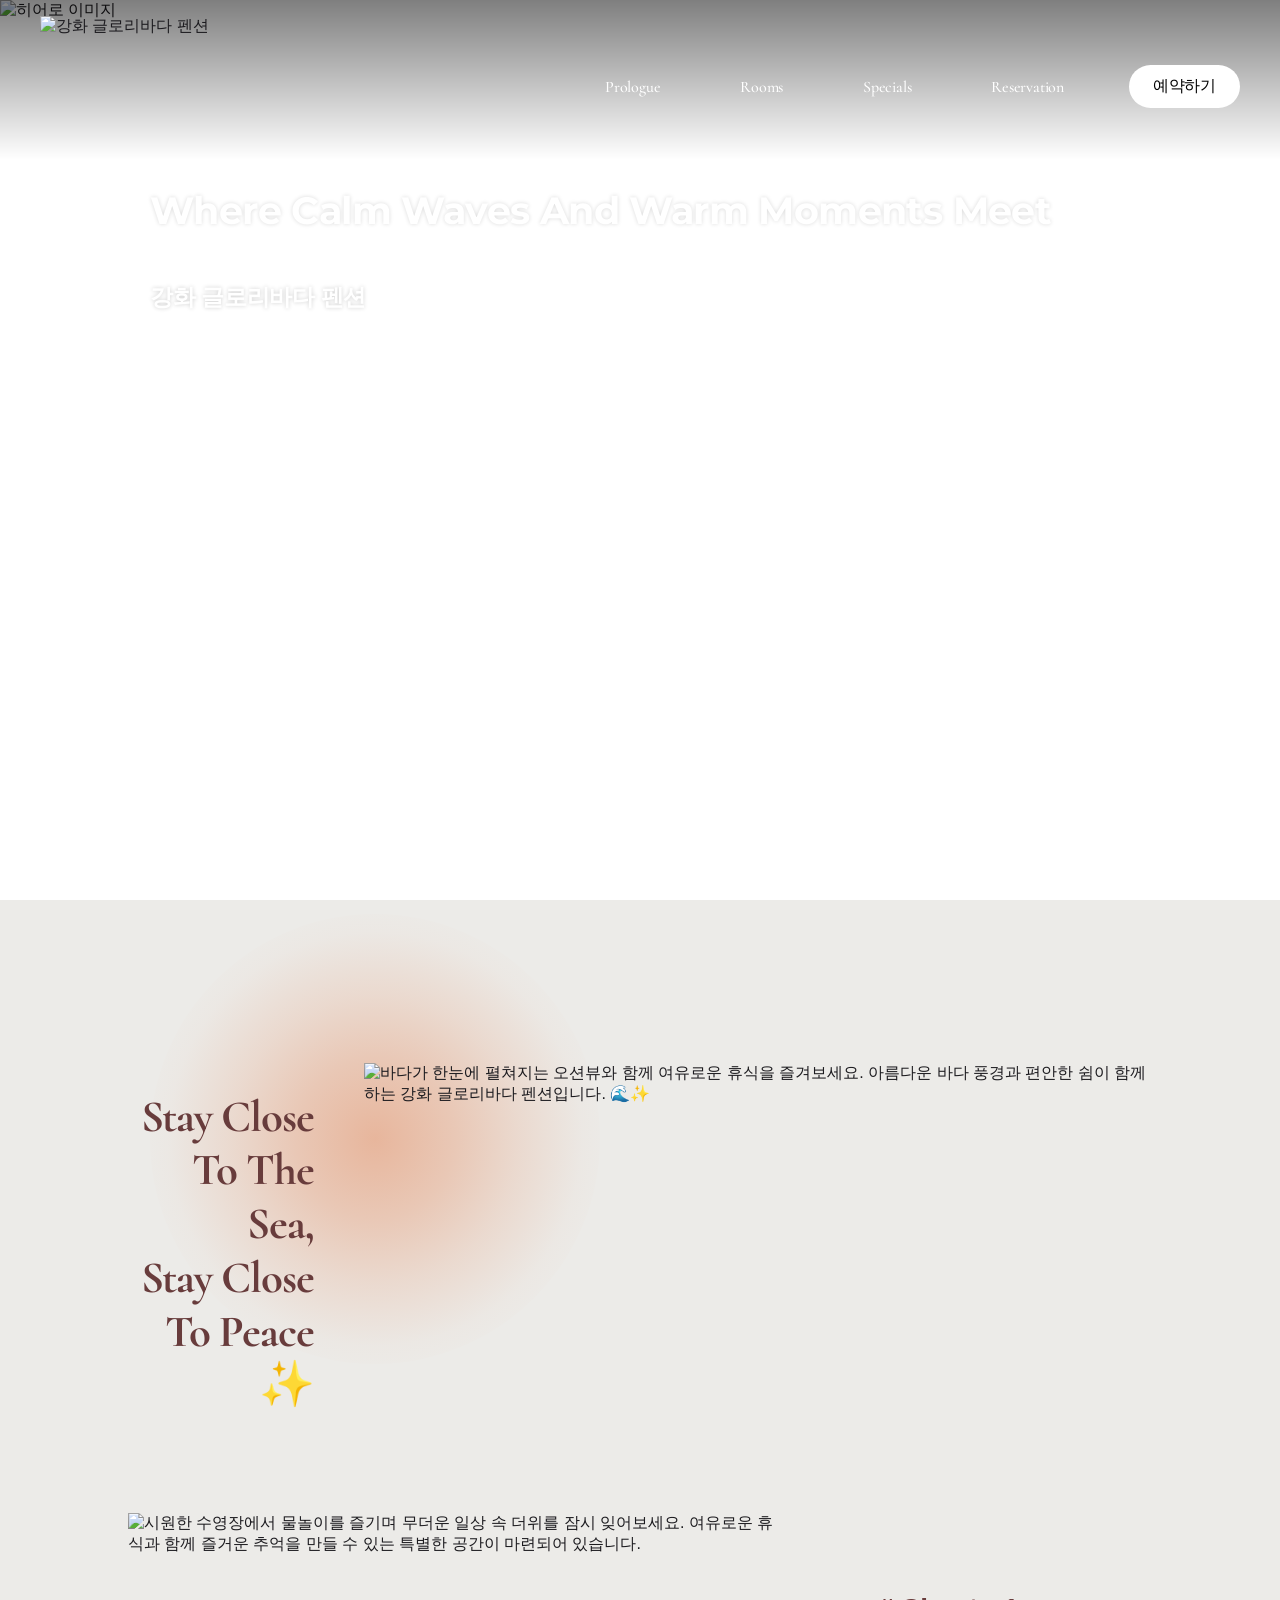
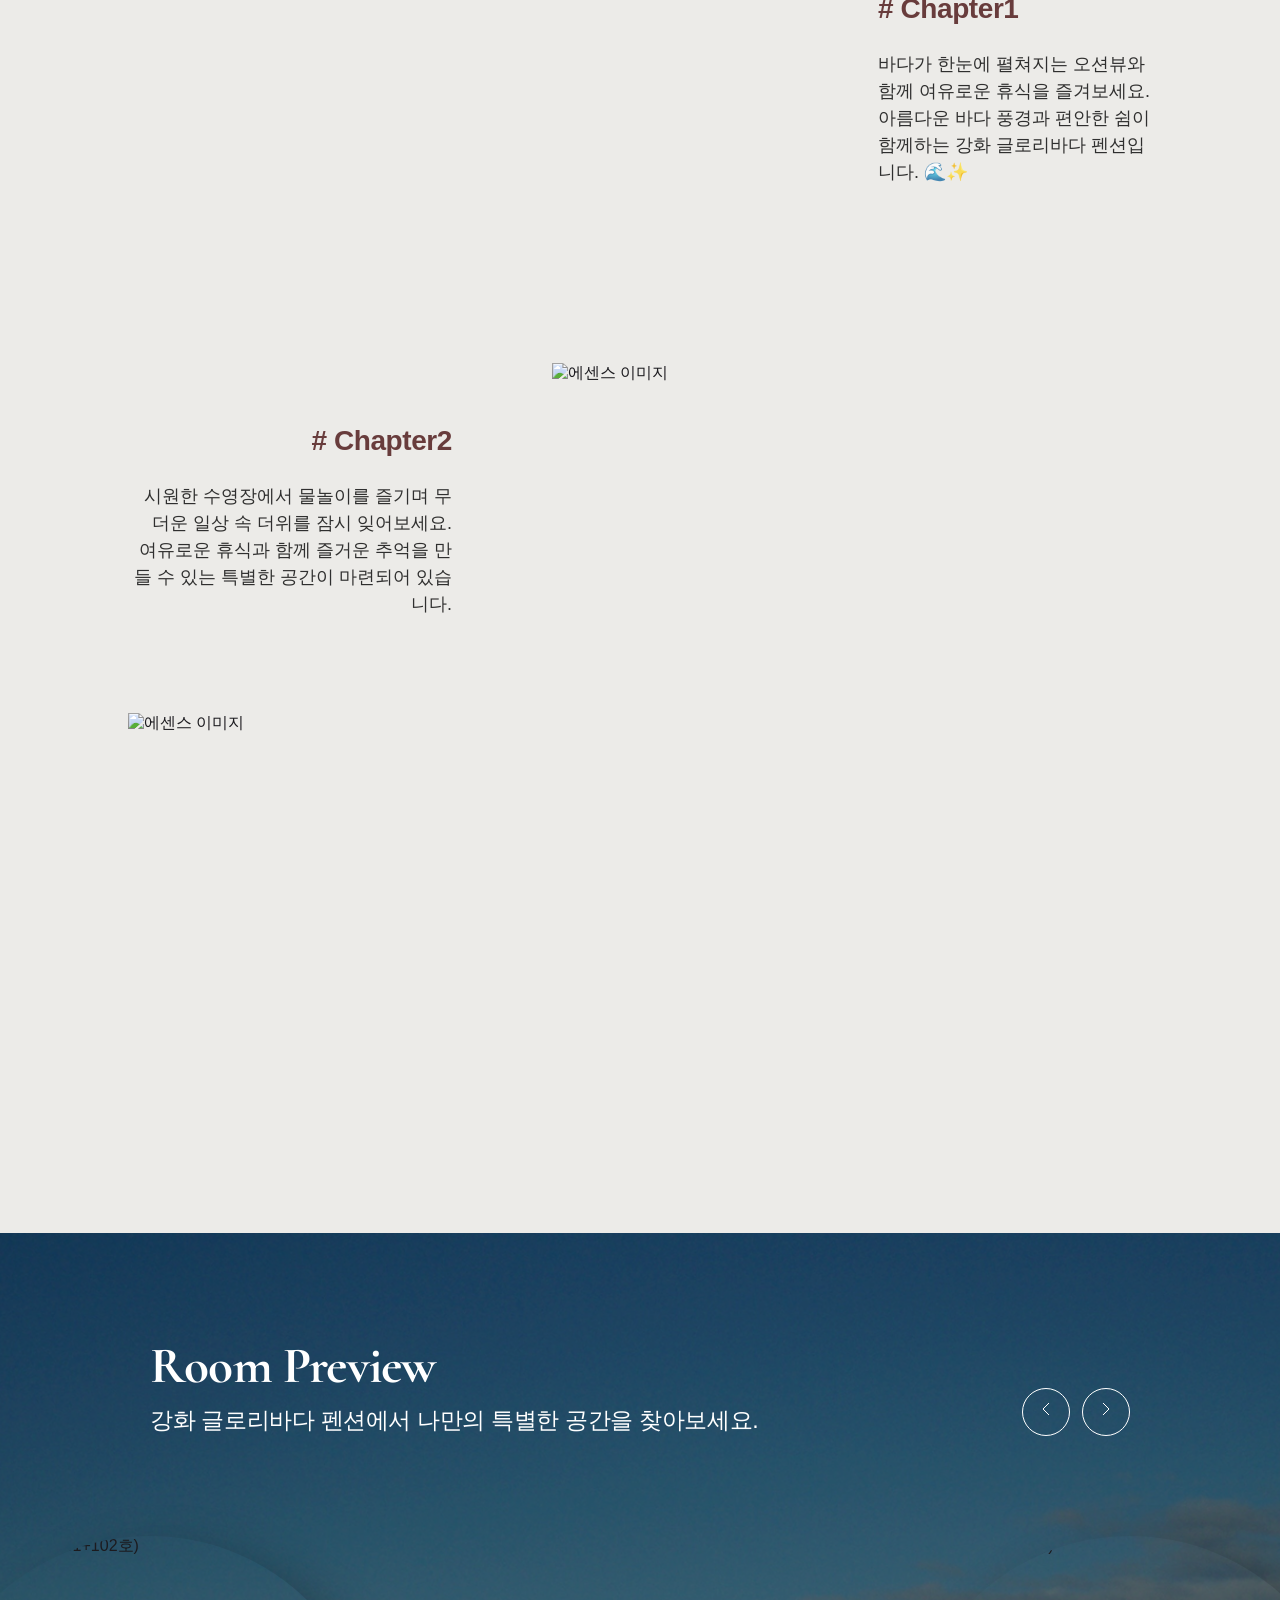
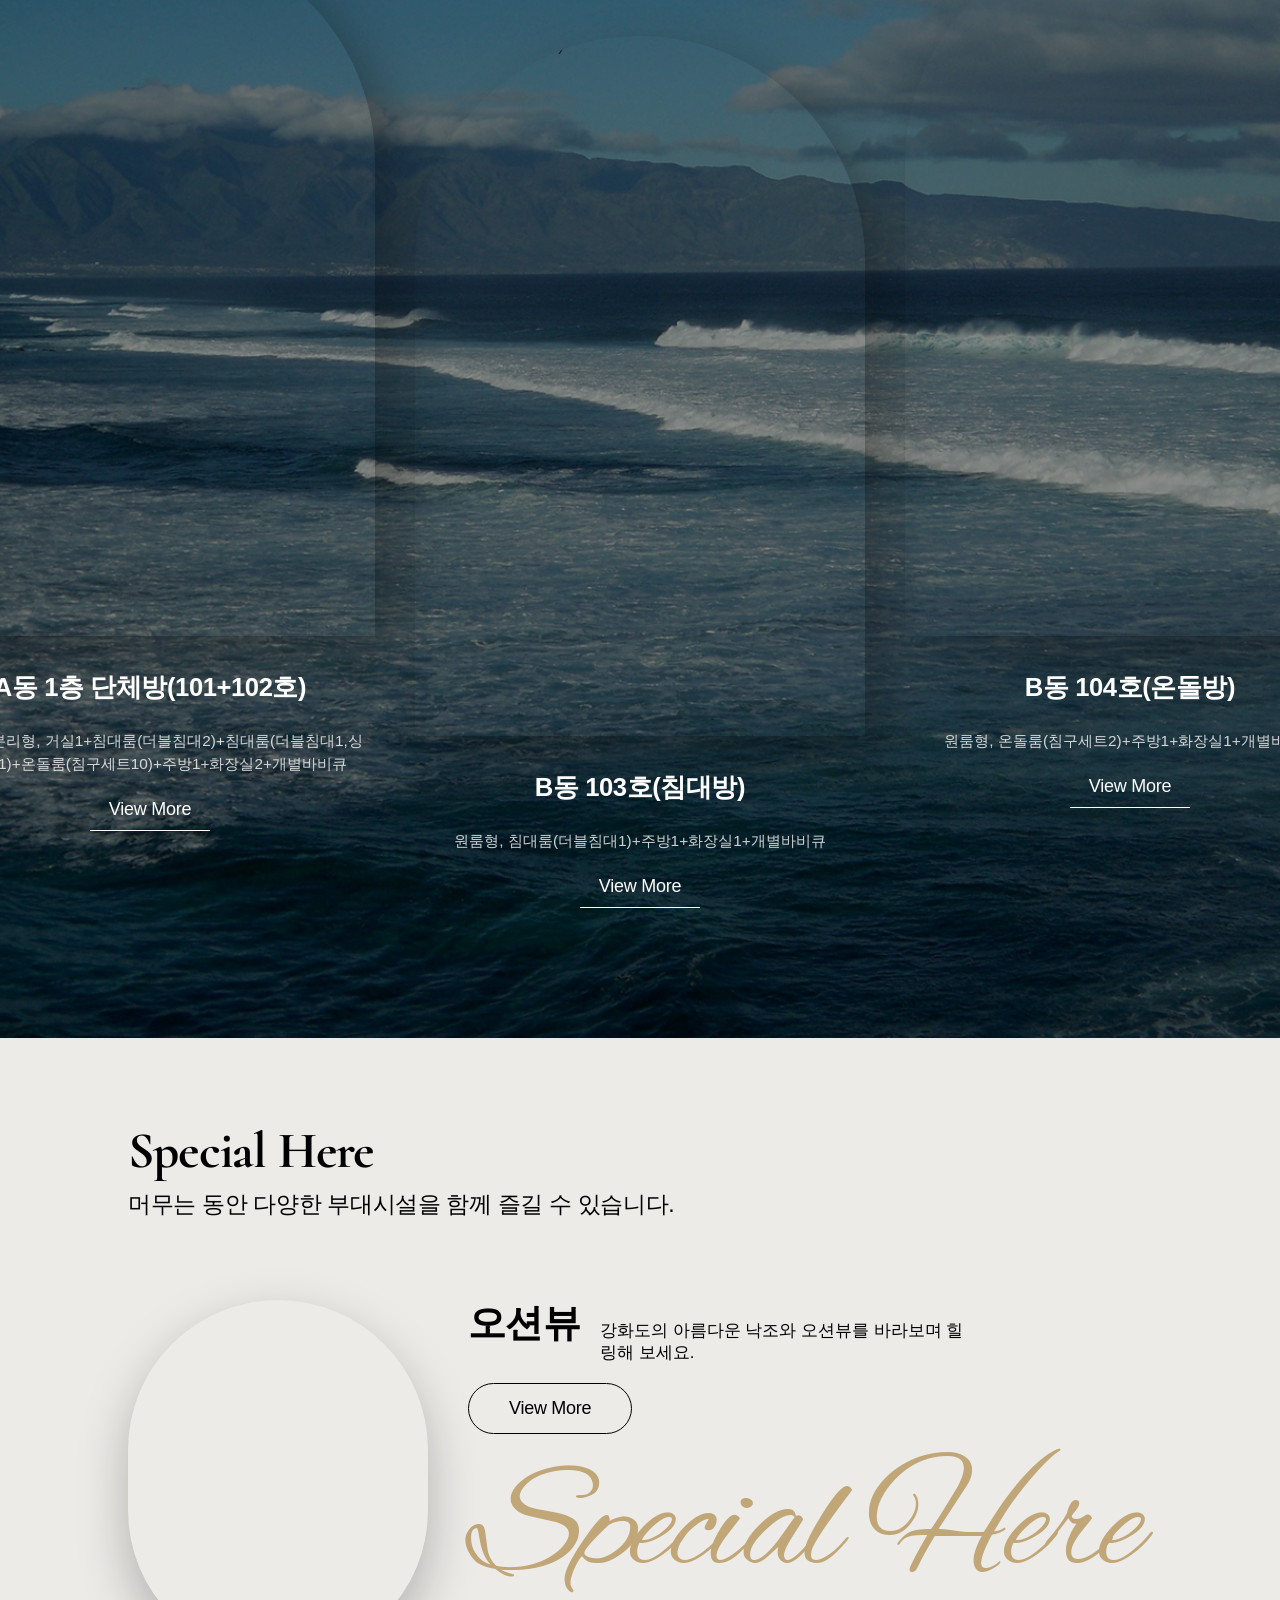
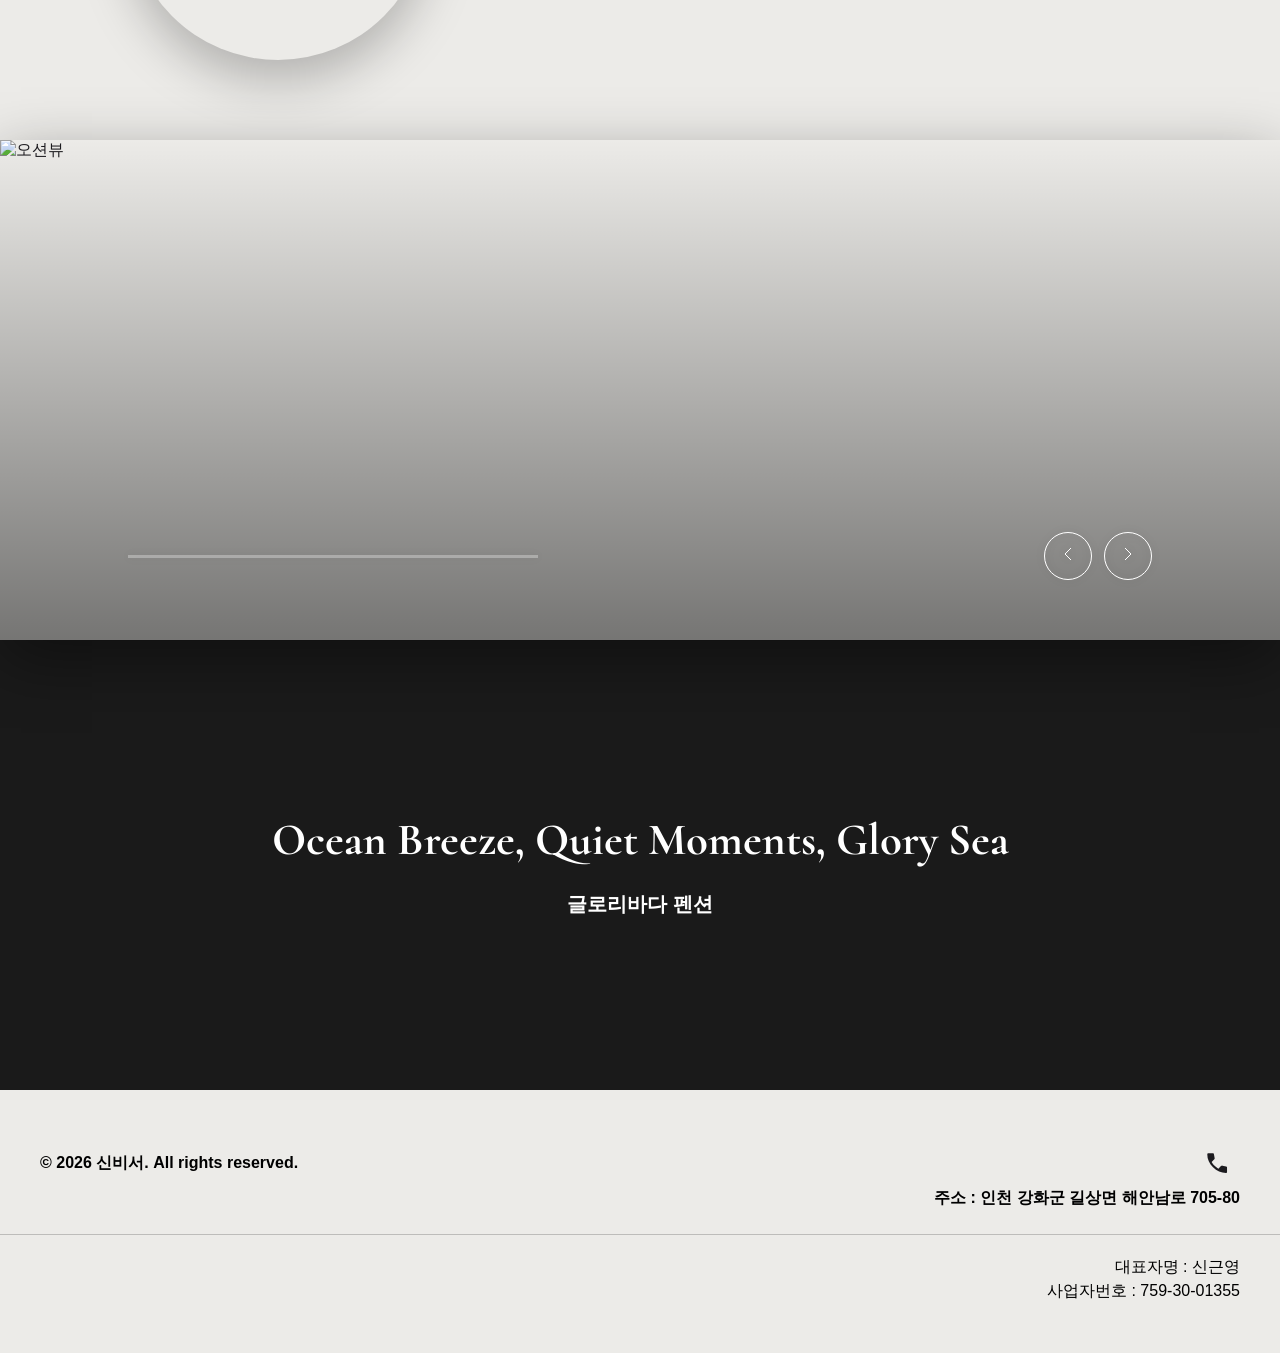
==== index.html @ 5776cb1d "Deploy site files" ====
<!DOCTYPE html>
<html lang="ko">
<head>
    <meta charset="UTF-8">
    <meta name="viewport" content="width=device-width, initial-scale=1.0">
    <title></title>

    <!-- Stylesheets -->
    <link rel="stylesheet" href="styles/theme.css">
    <link rel="stylesheet" href="styles/common.css">
    <link rel="stylesheet" href="styles/index.css">
    <link rel="stylesheet" href="styles/popup.css">
  <!-- Open Graph Meta Tags for Social Media -->
  <meta property="og:type" content="website" />
  <meta property="og:title" content="강화 글로리바다 펜션 - 홈" />
  
  <meta property="og:image" content="https://jlnjajtcnyqupfaqjerz.supabase.co/storage/v1/object/public/app-images/property/3c1449b3-928f-47f1-ad1d-892ec040c48b/thumbnail/1780039776688-28pondf90g.jpg" />
  <meta property="og:url" content="https://glorysea.kr" />

  <!-- Twitter Card Meta Tags -->
  <meta name="twitter:card" content="summary_large_image" />
  <meta name="twitter:title" content="강화 글로리바다 펜션 - 홈" />
  
  <meta name="twitter:image" content="https://jlnjajtcnyqupfaqjerz.supabase.co/storage/v1/object/public/app-images/property/3c1449b3-928f-47f1-ad1d-892ec040c48b/thumbnail/1780039776688-28pondf90g.jpg" />
</head>
<body>
    <!-- Navigation (Header) - page-wrapper 밖으로 분리 -->
    <div class="navigation-off">
        <div id="header-container"></div>
    </div>

    <div class="page-wrapper">
        <!-- CUSTOM FIELD : 메인 소개 섹션 이미지 매핑 -->
        <div class="main-section">
            <div class="main-bg" data-hero-slider></div>
            <div class="main-content">
                <!-- custom field : 메인 소개 섹션 타이틀 매핑 -->
                <h1 class="main-title" data-hero-title></h1>
                <div class="title-divider"><div class="bar-progress"></div></div>
                <!-- custom field : 메인 소개 섹션 설명 매핑 -->
                <p class="main-subtitle" data-hero-description></p>
            </div>
            <div class="main-arrow">
                <div class="arrow-left"></div>
                <p class="arrow-number">01</p>
                <div class="arrow-divider"></div>
                <p class="arrow-number">10</p>
                <div class="arrow-right"></div>
            </div>
        </div>

        <!-- custom field : 핵심 메시지 섹션 -->
        <div class="content-1 essence-section">
            <div class="gradient-circle anim-scale-in"></div>

            <div class="content-1-inner">
                <div class="content-group">
                    <div class="title-text" data-essence-description></div>
                    <!-- custom field : 핵심 메시지 섹션 이미지 1 매핑 , 이미지는 총 4개까지만-->
                    <div class="content-image large anim-fade-right">
                        <img data-essence-image-1 src="" alt="">
                    </div>
                </div>

                <div class="con1-item con1-1">
                    <!-- custom field : 핵심 메시지 섹션 이미지 2 매핑 -->
                    <div class="content-image anim-fade-left">
                        <img data-essence-image-2 src="" alt="">
                    </div>
                    <div class="content-text anim-fade-right">
                        <h3 class="chapter-tag"># Chapter1</h3>
                        <!-- custom field : 핵심 메시지 섹션 이미지 1 설명 매핑 -->
                        <p class="chapter-content" data-essence-image-description-1></p>
                    </div>
                </div>

                <div class="con1-34">
                    <div class="con1-item con1-3">
                        <div class="content-text right anim-fade-left">
                            <h3 class="chapter-tag"># Chapter2</h3>
                            <!-- custom field : 핵심 메시지 섹션 이미지 2 설명 매핑 -->
                            <p class="chapter-content" data-essence-image-description-2></p>
                        </div>
                        <!-- custom field : 핵심 메시지 섹션 이미지 3 매핑 -->
                        <div class="content-image tall anim-fade-right">
                            <img data-essence-image-3 src="" alt="">
                        </div>
                    </div>

                    <div class="con1-item con1-4">
                        <!-- custom field : 핵심 메시지 섹션 이미지 4 매핑 -->
                        <div class="content-image wide anim-fade-up">
                            <img data-essence-image-4 src="" alt="">
                        </div>
                    </div>
                </div>
            </div>
        </div>

        <!-- room preview section : 커스텀 영역 x / 룸 정보 매핑 -->
        <div class="content-2 room-preview-section" >
            <div class="content-2-bg"></div>
            <div class="section-header">
                <div class="section-header-outer">
                    <div class="section-header-inner">
                        <div class="text-block">
                            <h2 class="section-title">Room Preview</h2>
                            <!-- 문구 변경되어야 함 (숙소명 + 하드코딩 문구 )-->
                            <p class="section-subtitle" data-rooms-subtitle></p>
                        </div>
                        <div class="arrow-block">
                            <button class="nav-btn prev"><svg width="24" height="24" viewBox="0 0 24 24" fill="none"><path d="M15 6L9 12L15 18" stroke="currentColor" stroke-width="1"/></svg></button>
                            <button class="nav-btn next"><svg width="24" height="24" viewBox="0 0 24 24" fill="none"><path d="M9 6L15 12L9 18" stroke="currentColor" stroke-width="1"/></svg></button>
                        </div>
                    </div>
                </div>
            </div>

            <div class="room-grid">
                <div class="room-scroll-track" data-rooms-container>
                    <!-- 숙소관리 객실 타입 개수에 따라 동적 생성 -->
                </div>
            </div>
        </div>

        <!-- facility section : 커스텀 영역 x / 부대시설 정보 매핑 -->
        <div class="content-3 facility-section">
            <div class="special-left">
                <div class="special-header anim-fade-up">
                    <!-- 하드코딩, 매핑 x -->
                    <h2>Special Here</h2>
                    <p>머무는 동안 다양한 부대시설을 함께 즐길 수 있습니다.</p>
                </div>

                <div class="meditation-image anim-scale-in">
                    <!-- 부대시설 이미지 동적 생성 (mapper) -->
                </div>

                <div class="meditation-info anim-fade-right">
                    <!-- 부대시설 정보 동적 생성 (mapper) -->
                </div>
                <!-- 하드코딩, 매핑 x -->
                <p class="special-script">Special Here</p>

                <div class="arrow-decoration">
                    <svg width="856" height="250" viewBox="0 0 856 250" fill="none" style="overflow:visible">
                        <circle cx="731" cy="125" r="125" fill="white" fill-opacity="0.4"/>
                        <path d="M0 146.5C0 146.5 448.741 146.5 776 146.5L700 89.9999" stroke="black"/>
                    </svg>
                </div>
            </div>

            <div class="special-right anim-fade-right">
                <div class="special-right-image">
                    <!-- 부대시설 오른쪽 이미지 동적 생성 (mapper) -->
                    <div class="image-overlay"></div>
                </div>
                <div class="special-bar">
                    <div class="bar-line"><div class="bar-progress"></div></div>
                    <div class="bar-controls">
                        <button><svg width="24" height="24" viewBox="0 0 24 24" fill="none"><path d="M15 6L9 12L15 18" stroke="currentColor" stroke-width="1"/></svg></button>
                        <button><svg width="24" height="24" viewBox="0 0 24 24" fill="none"><path d="M9 6L15 12L9 18" stroke="currentColor" stroke-width="1"/></svg></button>
                    </div>
                </div>
            </div>
        </div>

        <!-- custom field : 마무리 섹션 -->
        <div class="content-4 closing-section">
            <!-- custom field : 마무리 섹션 이미지 한장 매핑 -->
            <div class="content-4-bg" data-closing-image></div>
            <div class="content-4-text">
                <!-- custom field : 마무리 섹션 제목 매핑 -->
                <h2 data-closing-title></h2>
                <!-- custom field : 마무리 섹션 내용 매핑 -->
                <p data-closing-description></p>
            </div>
        </div>

        <!-- Footer -->
        <div id="footer-container"></div>
    </div>

    <!-- Popup -->
    <div id="popup-container"></div>

    <!-- Scripts -->
    <script src="js/common.js"></script>
    <script src="js/pages/index.js"></script>

    <!-- Data Mapper -->
    <script src="js/image-helpers.js"></script>
    <script src="js/data-mapper/core/base-mapper.js"></script>
    <script src="js/data-mapper/pages/index-mapper.js"></script>
    <script src="js/preview-handler.js"></script>

    <!-- Header / Footer Loader (header.html 로드 → 내부 스크립트 추출 실행 → HeaderFooterMapper 초기화) -->
    <script src="js/header-footer-loader.js"></script>

    <!-- Popup -->
    <script src="js/popup.js"></script>
</body>
</html>
---- styles/theme.css ----
/* CDN Fonts */
@import url('https://hangeul.pstatic.net/hangeul_static/css/maru-buri.css');
@import url('https://cdn.jsdelivr.net/gh/orioncactus/pretendard/dist/web/static/pretendard.min.css');
@import url('https://fonts.googleapis.com/css2?family=Cormorant:ital,wght@0,300..700;1,300..700&display=swap');

/* Font Faces */
@font-face {
    font-family: 'Pretendard';
    src: url('https://cdn.jsdelivr.net/gh/projectnoonnu/pretendard@1.0/Pretendard-Regular.woff2') format('woff2');
    font-weight: 400;
    font-display: swap;
}

/* CSS Variables */
:root {
  --font-ko-main: 'MaruBuri', sans-serif;
  --font-ko-sub: 'Pretendard', sans-serif;
  --font-en-main: 'Cormorant', sans-serif;
  --color-primary: #ecebe8;
  --color-secondary: #683c3c;
}
---- styles/common.css ----
/* Alex Brush (하드코딩 전용) */
@import url('https://fonts.googleapis.com/css2?family=Alex+Brush&display=swap');
/* Montserrat (하드코딩 전용) */
@import url('https://fonts.googleapis.com/css2?family=Montserrat:wght@400;500;600;700&display=swap');

/* ==========================================
   COMMON STYLES - 피그마 디자인 기반
   ========================================== */

* {
    margin: 0;
    padding: 0;
    box-sizing: border-box;
}

ul, ol, li {
    list-style: none;
}

html {
    font-size: 16px;
}

body {
    font-family: var(--font-ko-sub);
    color: #1c1b1f;
    background: white;
    overflow-x: hidden;
}

img {
    width: 100%;
    height: 100%;
    display: block;
}

a {
    text-decoration: none;
    color: inherit;
}

button {
    border: none;
    background: none;
    cursor: pointer;
    font-family: inherit;
}

/* ==========================================
   HEADER (공통 헤더)
   ========================================== */

.site-header {
    position: fixed;
    left: 0;
    top: 0;
    width: 100%;
    height: 120px;
    z-index: 1001;
    display: flex;
    align-items: center;
    justify-content: center;
    overflow: visible;
    transition: background 0.3s ease;
}

.header-wrapper {
    width: 100%;
    max-width: 1600px;
    flex: 1 1 auto;
    height: 100%;
    position: relative;
    z-index: 1004;
}

.header-inner {
    position: relative;
    display: flex;
    justify-content: space-between;
    align-items: center;
    width: 100%;
    height: 100%;
    padding: 0 40px;
    box-sizing: border-box;
}

.header-logo {
    flex-shrink: 0;
    width: 210px;
    height: 88px;
}

.header-logo img {
    width: 100%;
    height: 100%;
    object-fit: cover;
}

.header-nav {
    display: flex;
    align-items: center;
    gap: 80px;
    align-self: flex-end;
    padding-bottom: 12px;
}

.nav-menu {
    list-style: none;
    display: flex;
    align-items: center;
    gap: 80px;
    margin: 0;
    padding: 0;
}

.nav-menu > li > a {
    font-family: var(--font-en-main);
    font-weight: 500;
    font-size: 20px;
    color: white;
    letter-spacing: -0.225px;
    padding: 0 15px;
}

.btn-book {
    background: white;
    color: black !important;
    padding: 11px 24px !important;
    border-radius: 50px;
    font-family: var(--font-en-main);
    font-weight: 500;
    font-size: 15px;
    letter-spacing: -0.225px;
    white-space: nowrap;
    flex-shrink: 0;
}

.btn-ybs {
    background: white;
    color: black !important;
    padding: 11px 24px !important;
    border-radius: 50px;
    font-family: var(--font-en-main);
    font-weight: 500;
    font-size: 15px;
    letter-spacing: -0.225px;
    white-space: nowrap;
    flex-shrink: 0;
}

.ybs-short {
    display: none;
}

/* 버튼 그룹 - BOOK과 YBS 버튼을 나란히 배치 */
.button-group {
    display: flex !important;
    align-items: center;
    gap: 20px !important;
}

/* 데스크톱: 모바일 전용 요소 숨김 */
.header-menu-btn {
    display: none;
}

.book-short {
    display: none;
}

/* ==========================================
   HEADER DROPDOWN
   ========================================== */

/* 헤더 hover/focus 시 배경 전환 */
.site-header:hover,
.site-header:focus-within {
    background: rgba(40, 40, 40, 0.85);
}

/* 드롭다운 배경 패널 — 데스크톱: 배경만 표시, 콘텐츠 숨김 */
.header-dropdown {
    position: absolute;
    left: 0;
    top: 100%;
    width: 100%;
    height: auto;
    min-height: 350px;
    max-height: calc(100vh - 100px);
    overflow-y: auto;
    -webkit-overflow-scrolling: touch;
    background: rgba(40, 40, 40, 0.85);
    border-top: 1px solid rgba(255, 255, 255, 0.15);
    opacity: 0;
    visibility: hidden;
    pointer-events: none;
    transition: opacity 0.15s ease, visibility 0s linear 0.15s;
    z-index: 1002;
}

.site-header:hover .header-dropdown,
.site-header:focus-within .header-dropdown {
    opacity: 1;
    visibility: visible;
    pointer-events: auto;
    transition: opacity 0.15s ease, visibility 0s linear 0s;
}

/* 데스크톱: 모바일 아코디언 콘텐츠 숨김 */
.header-dropdown-inner {
    display: none;
}

/* 데스크톱: 각 대메뉴 아래 서브메뉴 */
.has-dropdown {
    position: relative;
}

/* hover 브릿지: 메뉴와 서브메뉴 사이 빈 공간을 채워 hover 유지 */
.has-dropdown::after {
    content: '';
    position: absolute;
    top: 100%;
    left: -20px;
    right: -20px;
    height: 50px;
    background: transparent;
}

.dropdown-sub {
    position: absolute;
    top: calc(100% + 40px);
    left: 50%;
    transform: translateX(-50%);
    display: flex;
    flex-direction: column;
    align-items: center;
    gap: 4px;
    opacity: 0;
    visibility: hidden;
    pointer-events: none;
    z-index: 1003;
    transition: opacity 0.15s ease, visibility 0s linear 0.15s;
    max-height: calc(100vh - 200px);
    overflow-y: auto;
    -webkit-overflow-scrolling: touch;
    overscroll-behavior: contain;
    padding-bottom: 10px;
}

.site-header:hover .dropdown-sub,
.site-header:focus-within .dropdown-sub {
    opacity: 1;
    visibility: visible;
    pointer-events: auto;
    transition: opacity 0.15s ease, visibility 0s linear 0s;
}

.dropdown-sub a {
    font-family: var(--font-ko-sub);
    font-weight: 400;
    font-size: 16px;
    line-height: 2;
    color: rgba(255, 255, 255, 0.75);
    white-space: nowrap;
    padding: 0 15px;
    transition: color 0.2s ease;
    max-width: 200px;
    overflow: hidden;
    text-overflow: ellipsis;
    display: block;
    flex-shrink: 0;
}

.dropdown-sub a:hover,
.dropdown-sub a:focus {
    color: white;
}

/* 모바일 아코디언 기본 스타일 (데스크톱에서는 header-dropdown-inner가 숨김) */
.dropdown-columns {
    display: flex;
    gap: 33px;
    padding: 28px 0 45px;
}

.dropdown-col {
    display: flex;
    flex-direction: column;
    align-items: center;
    gap: 4px;
    min-width: 100px;
}

.dropdown-col a {
    font-family: var(--font-ko-sub);
    font-weight: 400;
    font-size: 17px;
    line-height: 2;
    color: rgba(255, 255, 255, 0.75);
    white-space: nowrap;
    transition: color 0.2s ease;
    max-width: 100%;
    overflow: hidden;
    text-overflow: ellipsis;
    display: block;
}

.dropdown-col a:hover,
.dropdown-col a:focus {
    color: white;
}

.dropdown-col-title {
    display: none;
}

.col-arrow {
    display: none;
}

.dropdown-col-links {
    display: flex;
    flex-direction: column;
    align-items: center;
    gap: 4px;
    max-height: calc(100vh - 250px);
    overflow-y: auto;
    -webkit-overflow-scrolling: touch;
}

/* 드롭다운 스크롤바 커스텀 스타일 */
.header-dropdown,
.dropdown-sub,
.dropdown-col-links {
    scrollbar-width: thin;
    scrollbar-color: rgba(255, 255, 255, 0.85) #2a2d35;
}

.header-dropdown::-webkit-scrollbar,
.dropdown-sub::-webkit-scrollbar,
.dropdown-col-links::-webkit-scrollbar {
    width: 4px;
}

.header-dropdown::-webkit-scrollbar-track,
.dropdown-sub::-webkit-scrollbar-track,
.dropdown-col-links::-webkit-scrollbar-track {
    background: #2a2d35;
    border-radius: 3px;
}

.header-dropdown::-webkit-scrollbar-thumb,
.dropdown-sub::-webkit-scrollbar-thumb,
.dropdown-col-links::-webkit-scrollbar-thumb {
    background: rgba(255, 255, 255, 0.85);
    border-radius: 3px;
}

.header-dropdown::-webkit-scrollbar-thumb:hover,
.dropdown-sub::-webkit-scrollbar-thumb:hover,
.dropdown-col-links::-webkit-scrollbar-thumb:hover {
    background: rgba(255, 255, 255, 0.95);
}

/* ==========================================
   FOOTER (공통 푸터)
   ========================================== */

.site-footer {
    background: var(--color-primary);
    margin-top: 0;
    padding: 60px 0 50px;
}

.footer-wrapper {
    width: 100%;
    max-width: 1600px;
    margin: 0 auto;
    display: flex;
    justify-content: space-between;
    align-items: flex-start;
    padding: 0 40px 0;
}

.footer-left {
    flex-shrink: 0;
}

.footer-copyright {
    font-family: var(--font-ko-sub);
    font-weight: 600;
    font-size: 16px;
    line-height: 1.6;
    color: black;
}

.footer-copyright p {
    margin: 0;
}

.footer-right {
    text-align: right;
}

.footer-contact {
    margin-bottom: 20px;
}

.contact-item {
    display: flex;
    align-items: center;
    justify-content: flex-end;
    gap: 10px;
    margin-bottom: 6px;
}

.icon-phone,
.icon-map {
    width: 26px;
    height: 26px;
}

.phone-number {
    font-family: var(--font-ko-sub);
    font-weight: 700;
    font-size: 30px;
    line-height: 1.5;
    color: black;
    margin: 0;
}

.address {
    font-family: var(--font-ko-sub);
    font-weight: 700;
    font-size: 16px;
    line-height: 2;
    color: black;
    margin: 0;
}

.footer-info {
    margin-top: 12px;
}

.footer-info p {
    font-family: var(--font-ko-sub);
    font-size: 16px;
    line-height: 1.5;
    color: black;
    margin: 0;
}

.footer-info strong {
    font-weight: 700;
}

.footer-divider {
    max-width: 1600px;
    height: 1px;
    background: rgba(0, 0, 0, 0.2);
    margin: 0 auto 20px;
}

.footer-info-wrapper {
    width: 100%;
    max-width: 1600px;
    margin: 0 auto;
    padding: 0 40px;
    text-align: right;
}

/* ==========================================
   TABLET RESPONSIVE (max-width: 1140px)
   ========================================== */

@media (max-width: 1140px) {
    .book-full {
        display: none;
    }

    .book-short {
        display: inline;
    }
}


/* ==========================================
   MEDIUM RESPONSIVE (max-width: 1400px)
   ========================================== */

@media (max-width: 1400px) {
    .header-nav {
        gap: 50px;
    }

    .nav-menu {
        gap: 50px;
    }

    .nav-menu > li > a {
        font-size: 16px;
    }

    .button-group {
        gap: 12px !important;
    }

    .dropdown-sub a {
        font-size: 14px;
        padding: 0 8px;
        max-width: 6em;
        overflow: hidden;
        text-overflow: ellipsis;
        white-space: nowrap;
    }
}

/* ==========================================
   TABLET RESPONSIVE (max-width: 1100px)
   ========================================== */

@media (max-width: 1100px) {
    .header-inner {
        padding: 0 20px;
    }

    .header-logo {
        flex-shrink: 1;
        min-width: 120px;
    }

    .header-nav {
        gap: 40px;
    }

    .nav-menu {
        gap: 40px;
    }

    .nav-menu > li > a {
        font-size: 15px;
        padding: 0 8px;
        white-space: nowrap;
    }

    .btn-book,
    .btn-ybs {
        padding: 9px 14px !important;
        font-size: 13px;
        white-space: nowrap;
        flex-shrink: 0;
    }

    .book-full {
        display: none;
    }

    .book-short {
        display: inline;
    }

    .button-group {
        gap: 10px !important;
    }
}

/* ==========================================
   MOBILE RESPONSIVE (max-width: 768px)
   ========================================== */

@media (max-width: 768px) {

    /* --- HEADER --- */
    .site-header {
        height: 70px;
    }

    .header-wrapper {
        max-width: 100%;
    }

    .header-inner {
        padding: 0 20px;
    }

    .header-logo {
        width: 120px;
        height: 50px;
    }

    .header-nav {
        gap: 16px;
        align-self: center;
        padding-bottom: 0;
    }

    /* 모바일: Menu 버튼 표시 */
    .header-menu-btn {
        display: block;
        font-family: var(--font-en-main);
        font-weight: 500;
        font-size: 14px;
        color: white;
        letter-spacing: -0.225px;
        cursor: pointer;
    }

    /* 모바일: 개별 메뉴 숨김, Book 버튼만 표시 */
    .nav-menu {
        gap: 16px;
    }

    .nav-menu li {
        display: none;
    }

    .nav-menu li:last-child {
        display: flex;
    }

    /* 모바일: 버튼 그룹을 우측 하단 fixed로 배치 */
    .button-group {
        position: fixed !important;
        right: 20px !important;
        bottom: 30px !important;
        gap: 12px !important;
        flex-direction: column !important;
        z-index: 999;
    }

    .button-group .btn-book,
    .button-group .btn-ybs {
        width: 90px;
        text-align: center;
    }

    .book-full {
        display: none;
    }

    .book-short {
        display: inline;
    }

    .ybs-full {
        display: none;
    }

    .ybs-short {
        display: inline;
    }

    .btn-book {
        padding: 8px 0;
        font-size: 12px;
        display: flex;
        align-items: center;
        justify-content: center;
    }

    .btn-ybs {
        padding: 8px 0;
        font-size: 12px;
        display: flex;
        align-items: center;
        justify-content: center;
    }

    /* --- DROPDOWN (모바일) --- */

    /* 데스크톱 서브메뉴 숨김 */
    .dropdown-sub {
        display: none !important;
    }

    /* 모바일: hover 배경 비활성화 */
    .site-header:hover,
    .site-header:focus-within {
        background: none;
    }

    .site-header.menu-active {
        background: rgba(40, 40, 40, 0.85);
    }

    /* 모바일 드롭다운 패널 */
    .header-dropdown {
        position: fixed;
        top: 70px;
        left: 0;
        width: 100%;
        height: calc(100vh - 70px);
        overflow-y: auto;
        -webkit-overflow-scrolling: touch;
        overscroll-behavior: none;
        border-top: none;
        transition: opacity 0.2s ease, visibility 0s linear 0.2s;
    }

    .site-header:hover .header-dropdown,
    .site-header:focus-within .header-dropdown {
        opacity: 0;
        visibility: hidden;
        pointer-events: none;
    }

    .site-header .header-dropdown.is-open,
    .site-header:hover .header-dropdown.is-open,
    .site-header:focus-within .header-dropdown.is-open {
        opacity: 1;
        visibility: visible;
        pointer-events: auto;
        transition: opacity 0.2s ease, visibility 0s linear 0s;
    }

    /* 모바일: 아코디언 콘텐츠 표시 */
    .header-dropdown-inner {
        display: block;
        padding: 0 20px;
    }

    .dropdown-columns {
        gap: 0;
        padding: 10px 0 30px;
        flex-direction: column;
    }

    .dropdown-col {
        align-items: flex-start;
        text-align: left;
        min-width: auto;
        width: 100%;
        padding: 12px 0;
    }

    .dropdown-col-title {
        display: flex;
        align-items: center;
        justify-content: space-between;
        font-family: var(--font-en-main);
        font-weight: 500;
        font-size: 15px;
        color: white;
        letter-spacing: -0.225px;
        padding-bottom: 8px;
        margin-bottom: 0;
        border-bottom: 1px solid rgba(255, 255, 255, 0.3);
        width: 100%;
        cursor: pointer;
    }

    .col-arrow {
        display: block;
        width: 8px;
        height: 8px;
        border-right: 1.5px solid white;
        border-bottom: 1.5px solid white;
        transform: rotate(45deg);
        transition: transform 0.25s ease;
    }

    .dropdown-col.is-expanded .col-arrow {
        transform: rotate(-135deg);
    }

    .dropdown-col-links {
        overflow: hidden;
        max-height: 0;
        transition: max-height 0.3s ease, padding 0.3s ease;
        padding: 0;
        align-items: flex-start;
    }

    .dropdown-col.is-expanded .dropdown-col-links {
        max-height: 1000px;
        padding: 8px 0 4px;
    }

    /* --- FOOTER --- */
    .site-footer {
        padding: 40px 0 30px;
    }

    .footer-wrapper {
        flex-direction: column;
        padding: 0 20px;
        gap: 30px;
    }

    .footer-right {
        text-align: left;
    }

    .contact-item {
        justify-content: flex-start;
    }

    .phone-number {
        font-size: 22px;
    }

    .footer-divider {
        margin: 0 20px 16px;
    }

    .footer-info-wrapper {
        padding: 0 20px;
        text-align: left;
    }

    .footer-info p {
        font-size: 13px;
    }
}
---- styles/index.css ----
/* ==========================================
   INDEX PAGE - 반응형 리팩토링
   ========================================== */

body {
    margin: 0;
    padding: 0;
}

.page-wrapper {
    width: 100%;
    background: white;
    overflow-x: hidden;
}

#footer-container {
    margin: 0;
    padding: 0;
    line-height: 0;
    font-size: 0;
    background: var(--color-primary);
}

/* ==========================================
   NAVIGATION (HEADER)
   ========================================== */

.navigation-off {
    position: fixed;
    left: 0;
    top: 0;
    width: 100%;
    max-width: none;
    height: 160px;
    background: linear-gradient(to bottom, rgba(0, 0, 0, 0.5), transparent);
    z-index: 999;
    pointer-events: none;
    overflow: visible;
}

.navigation-off .site-header,
.navigation-off .header-dropdown {
    pointer-events: auto;
}

/* ==========================================
   MAIN HERO SECTION
   ========================================== */

.main-section {
    position: relative;
    width: 100%;
    height: 100vh;
    min-height: 600px;
    max-height: 960px;
    overflow: hidden;
}

.main-bg {
    position: absolute;
    inset: 0;
}

.main-slide {
    position: absolute;
    inset: 0;
    opacity: 0;
    transition: opacity 1.2s ease;
}

.main-slide.active {
    opacity: 1;
}

.main-slide img {
    width: 100%;
    height: 100%;
    object-fit: cover;
    transform: scale(1);
}

/* Hero video 모드 */
[data-hero-slider] [data-hero-video] {
    position: absolute;
    inset: 0;
    width: 100%;
    height: 100%;
    object-fit: cover;
}

.main-content {
    position: absolute;
    left: 150px;
    top: 0;
    z-index: 1;
    padding-top: 180px;
    max-width: 1600px;
}

.main-title {
    font-family: 'Montserrat', sans-serif;
    font-weight: 700;
    font-size: clamp(28px, 3vw, 40px);
    line-height: 1.6;
    color: white;
    letter-spacing: -0.6px;
    text-shadow: 0px 0px 4px rgba(0, 0, 0, 0.15);
    margin: 0;
}

.title-divider {
    width: 658px;
    height: 3px;
    background: rgba(255, 255, 255, 0.3);
    margin-top: 12px;
    position: relative;
    overflow: hidden;
}

.title-divider .bar-progress {
    position: absolute;
    left: 0;
    top: 0;
    height: 100%;
    width: 100%;
    background: white;
    transform-origin: left;
    transform: scaleX(0);
    animation: progressFill 4s linear infinite;
}

.main-subtitle {
    font-family: var(--font-ko-main);
    font-weight: 700;
    font-size: clamp(18px, 1.8vw, 24px);
    line-height: 1.5;
    color: white;
    letter-spacing: -0.36px;
    text-shadow: 0px 0px 4px rgba(0, 0, 0, 0.2);
    margin: 24px 0 0;
}

.main-arrow {
    position: absolute;
    left: 50%;
    bottom: 40px;
    transform: translateX(-50%);
    display: flex;
    align-items: center;
    gap: 24px;
    z-index: 1;
}

.arrow-left,
.arrow-right {
    width: 9px;
    height: 9px;
    border-left: 1px solid white;
    border-bottom: 1px solid white;
}

.arrow-left {
    transform: rotate(45deg);
}

.arrow-right {
    transform: rotate(-135deg);
}

.arrow-number {
    font-family: var(--font-en-main);
    font-size: 26px;
    line-height: 36px;
    color: white;
    letter-spacing: -0.39px;
    margin: 0;
}

.arrow-divider {
    width: 10px;
    height: 1px;
    background: white;
    transform: rotate(90deg);
}

/* ==========================================
   CONTENT SECTION 1
   ========================================== */

.content-1 {
    position: relative;
    width: 100%;
    background: var(--color-primary);
    overflow: visible;
    padding-bottom: 120px;
}

.content-1-inner {
    position: relative;
    width: 80%;
    max-width: 1600px;
    margin: 0 auto;
    padding: 163px 0 0;
    box-sizing: border-box;
    display: flex;
    flex-direction: column;
    gap: 100px;
}

.gradient-circle {
    position: absolute;
    left: 150px;
    top: 14px;
    width: 450px;
    height: 450px;
    border-radius: 50%;
    background: radial-gradient(circle, rgba(231, 176, 148, 0.9) 0%, rgba(231, 176, 148, 0.6) 25%, rgba(231, 176, 148, 0.3) 45%, rgba(231, 176, 148, 0.05) 65%, rgba(231, 176, 148, 0) 75%);
}

.content-group {
    display: flex;
    justify-content: flex-end;
    align-items: flex-end;
    gap: 100px;
    width: 100%;
}

.title-text {
    font-family: var(--font-en-main);
    font-weight: 700;
    font-size: 50px;
    line-height: 1.2;
    color: var(--color-secondary);
    letter-spacing: -1.05px;
    text-align: right;
    min-width: 0;
}

.title-text p {
    margin: 0;
}

.content-group .content-image.large {
    flex-shrink: 1;
    width: 900px;
    max-width: 100%;
    height: 350px;
}

.con1-item {
    width: 100%;
}

.con1-1 {
    display: flex;
    gap: 100px;
    align-items: center;
}

.con1-3 {
    display: contents;
}

.con1-4 {
    display: contents;
}

/* con1-3 텍스트 + con1-4 wide 이미지가 왼쪽 열,
   con1-3 tall 이미지가 오른쪽 열 전체를 span하는 2열 grid */
.con1-34 {
    display: grid;
    grid-template-columns: 1fr minmax(0, 600px);
    grid-template-rows: minmax(350px, auto) 400px;
    column-gap: 100px;
    width: 100%;
}

.con1-34 .content-text.right {
    grid-column: 1;
    grid-row: 1;
    width: auto;
    align-self: start;
}

.con1-34 .content-image.tall {
    grid-column: 2;
    grid-row: 1 / span 2;
    align-self: stretch;
}

.con1-34 .content-image.wide {
    grid-column: 1;
    grid-row: 2;
    align-self: stretch;
}

.content-image {
    overflow: hidden;
}

.content-image img {
    width: 100%;
    height: 100%;
    object-fit: cover;
}

/* Essence video 모드 */
.essence-video-container {
    width: 100%;
    aspect-ratio: 16 / 9;
    overflow: hidden;
}

.essence-video-container video {
    width: 100%;
    height: 100%;
    object-fit: cover;
    display: block;
}

.con1-1 .content-image {
    width: 650px;
    height: 350px;
}

.con1-2 .content-image.large {
    width: 900px;
    height: 350px;
}

.con1-3 .content-image.tall {
    width: 100%;
    height: 100%;
}

.con1-4 .content-image.wide {
    width: 100%;
    height: 100%;
}

.content-text {
    flex: 1;
}

.content-text.right {
    text-align: right;
    width: 892px;
    padding: 60px 0;
}

.chapter-tag {
    font-family: var(--font-ko-main);
    font-weight: 700;
    font-size: 28px;
    line-height: 36px;
    color: var(--color-secondary);
    letter-spacing: -0.42px;
    margin: 0 0 24px 0;
}

.chapter-content {
    font-family: var(--font-ko-sub);
    font-weight: 500;
    font-size: 18px;
    line-height: 1.5;
    color: rgba(0, 0, 0, 0.8);
    margin: 0;
}

/* ==========================================
   CONTENT SECTION 2: ROOM PREVIEW
   ========================================== */

.content-2 {
    position: relative;
    width: 100%;
    padding: 100px 0 120px;
}

.content-2-bg {
    position: absolute;
    inset: 0;
    background-image: url('../images/bg.png');
    background-size: cover;
    background-position: center;
}

.content-2-bg::after {
    content: '';
    position: absolute;
    inset: 0;
    background: rgba(0, 0, 0, 0.45);
}

.content-2 > .section-header {
    position: relative;
    z-index: 2;
    margin-bottom: 40px;
}

.section-header-outer {
    width: 100%;
}

.section-header-inner {
    width: 100%;
    max-width: 1600px;
    margin: 0 auto;
    padding: 0 150px;
    box-sizing: border-box;
    display: flex;
    align-items: flex-end;
    justify-content: space-between;
}

.section-header-inner .text-block {
    flex: 1;
}

.section-header-inner .arrow-block {
    flex-shrink: 0;
    display: flex;
    gap: 12px;
}

.nav-btn {
    width: 48px;
    height: 48px;
    border: 1px solid white;
    border-radius: 50%;
    color: white;
    background: transparent;
    font-size: 18px;
    cursor: pointer;
    transition: background 0.3s ease, color 0.3s ease;
}

.nav-btn:hover {
    background: white;
    color: black;
}

.section-title {
    font-family: var(--font-en-main);
    font-weight: 700;
    font-size: clamp(36px, 4vw, 54px);
    line-height: 1.3;
    color: white;
    letter-spacing: -0.81px;
    margin: 0 0 6px 0;
}

.section-subtitle {
    font-family: var(--font-ko-main);
    font-weight: 500;
    font-size: clamp(18px, 1.8vw, 24px);
    line-height: 1.3;
    color: white;
    letter-spacing: -0.36px;
    margin: 0;
}

.room-grid {
    position: relative;
    z-index: 2;
    overflow: hidden;
    margin-top: 100px;
}

.room-scroll-track {
    display: flex;
    gap: 40px;
    width: max-content;
    will-change: transform;
}

.room-grid.no-rolling {
    overflow: visible;
    display: flex;
    justify-content: center;
}

.room-grid.no-rolling .room-scroll-track {
    width: auto;
    will-change: auto;
    justify-content: center;
}

.room-card {
    flex-shrink: 0;
    width: min(450px, 80vw);
    display: flex;
    flex-direction: column;
    gap: 33px;
}

.room-card:nth-child(odd) {
    margin-top: 0;
}

.room-card:nth-child(even) {
    margin-top: 100px;
}

.room-image {
    width: 100%;
    aspect-ratio: 450 / 700;
    border-radius: 300px 300px 0 0;
    overflow: hidden;
    box-shadow: 20px 20px 50px rgba(0, 0, 0, 0.3);
}

.room-image img {
    width: 100%;
    height: 100%;
    object-fit: cover;
}

.room-info {
    display: flex;
    flex-direction: column;
    align-items: center;
    text-align: center;
    gap: 24px;
}

.room-info h3 {
    font-family: var(--font-ko-sub);
    font-weight: 700;
    font-size: clamp(22px, 2vw, 28px);
    line-height: 36px;
    color: white;
    letter-spacing: -0.42px;
    margin: 0;
}

.room-info p {
    font-family: var(--font-ko-sub);
    font-weight: 500;
    font-size: clamp(15px, 1.2vw, 18px);
    line-height: 1.5;
    color: rgba(255, 255, 255, 0.8);
    max-width: 435px;
    margin: 0;
}

.btn-more {
    position: relative;
    font-family: var(--font-ko-main);
    font-size: 18px;
    color: white;
    letter-spacing: -0.27px;
    background: none;
    border: none;
    cursor: pointer;
    padding-bottom: 10px;
}

.btn-more::after {
    content: '';
    display: block;
    width: 120px;
    height: 1px;
    background: white;
    margin: 10px auto 0;
}

/* ==========================================
   CONTENT SECTION 3: SPECIAL HERE
   ========================================== */

.content-3 {
    position: relative;
    width: 100%;
    background: var(--color-primary);
    overflow: visible;
    display: flex;
}

.special-left {
    position: relative;
    flex: 1;
    min-width: 0;
    padding: 100px 60px 100px 8%;
    z-index: 10;
    display: grid;
    grid-template-areas:
        "header header"
        "image  info"
        "script script";
    grid-template-columns: min(400px, 38vw) 1fr;
    column-gap: 60px;
    row-gap: 60px;
    align-content: start;
}

.special-header {
    grid-area: header;
    margin-bottom: 0;
}

.special-header h2 {
    font-family: var(--font-en-main);
    font-weight: 700;
    font-size: clamp(36px, 4vw, 54px);
    line-height: 1.3;
    color: black;
    letter-spacing: -0.81px;
    margin: 0 0 6px 0;
}

.special-header p {
    font-family: var(--font-ko-main);
    font-weight: 500;
    font-size: clamp(18px, 1.8vw, 24px);
    line-height: 1.3;
    color: black;
    letter-spacing: -0.36px;
    margin: 0;
}

.meditation-image {
    grid-area: image;
    display: grid;
    width: 100%;
    aspect-ratio: 400 / 480;
    border-radius: 300px;
    overflow: hidden;
    box-shadow: 0px 20px 50px rgba(0, 0, 0, 0.25);
}

.meditation-image img {
    grid-area: 1 / 1;
    width: 100%;
    height: 100%;
    object-fit: cover;
    opacity: 0;
    transition: opacity 1.2s ease;
}

.meditation-image img.active {
    opacity: 1;
}

.meditation-info {
    grid-area: info;
    display: grid;
    position: relative;
    z-index: 1;
    align-self: center;
}

.meditation-info .facility-slide {
    grid-area: 1 / 1;
    transition: opacity 1.2s ease;
    pointer-events: none;
    opacity: 0;
}

.meditation-info .facility-slide.active {
    opacity: 1;
    pointer-events: auto;
}

.meditation-title {
    font-family: var(--font-ko-main);
    font-weight: 700;
    font-size: clamp(30px, 3vw, 42px);
    line-height: 1.2;
    color: black;
    letter-spacing: -0.63px;
    margin: 0 0 100px 0;
}

.meditation-text {
    font-family: var(--font-ko-sub);
    font-weight: 500;
    font-size: clamp(16px, 1.3vw, 20px);
    line-height: 1.3;
    color: black;
    max-width: 371px;
    margin: 20px 0 30px 0;
}

.btn-outline {
    border: 1px solid black;
    border-radius: 100px;
    padding: 14px 40px;
    font-family: var(--font-ko-main);
    font-size: 18px;
    color: black;
    background: transparent;
    letter-spacing: -0.27px;
    cursor: pointer;
}

.special-script {
    grid-area: script;
    font-family: 'Alex Brush', cursive;
    font-size: clamp(60px, 12vw, 200px);
    line-height: 1.3;
    color: #c1a677;
    letter-spacing: -3px;
    margin: 0;
    white-space: nowrap;
}

.arrow-decoration {
    position: absolute;
    left: 45%;
    top: 330px;
    z-index: 0;
    overflow: visible;
    pointer-events: none;
}

.arrow-decoration svg {
    width: 856px;
    height: 250px;
    overflow: visible;
}

.special-right {
    width: 45%;
    flex-shrink: 0;
    display: grid;
    z-index: 1;
}

.special-right-image {
    grid-area: 1 / 1;
    display: grid;
    min-height: 800px;
    border-radius: 300px 0 0 0;
    overflow: hidden;
    box-shadow: 0 20px 60px rgba(0, 0, 0, 0.4);
}

.special-right-image img {
    grid-area: 1 / 1;
    width: 100%;
    height: 100%;
    object-fit: cover;
    opacity: 0;
    transition: opacity 1.2s ease;
}

.special-right-image img.active {
    opacity: 1;
}

.image-overlay {
    grid-area: 1 / 1;
    background: linear-gradient(to bottom, transparent, rgba(0, 0, 0, 0.5));
    z-index: 1;
    pointer-events: none;
}

.special-bar {
    grid-area: 1 / 1;
    align-self: end;
    justify-self: start;
    width: 80%;
    margin: 0 0 60px 10%;
    z-index: 2;
    display: flex;
    align-items: center;
}

.bar-line {
    width: 40%;
    height: 3px;
    background: rgba(255, 255, 255, 0.3);
    filter: drop-shadow(0px 0px 4px rgba(0, 0, 0, 0.13));
    position: relative;
    overflow: hidden;
}

.bar-progress {
    position: absolute;
    left: 0;
    top: 0;
    height: 100%;
    width: 100%;
    background: white;
    transform-origin: left;
    transform: scaleX(0);
    animation: progressFill 4s linear infinite;
}

@keyframes progressFill {
    0% { transform: scaleX(0); }
    100% { transform: scaleX(1); }
}

.bar-controls {
    margin-left: auto;
    display: flex;
    gap: 12px;
}

.bar-controls button {
    width: 48px;
    height: 48px;
    border: 1px solid white;
    border-radius: 50%;
    color: white;
    background: transparent;
    font-size: 20px;
    cursor: pointer;
    filter: drop-shadow(0px 0px 4px rgba(0, 0, 0, 0.13));
}

/* ==========================================
   CONTENT SECTION 4: UNDER THE MOONLIGHT
   ========================================== */

.content-4 {
    position: relative;
    width: 100%;
    min-height: 400px;
    height: 50vh;
    max-height: 620px;
    overflow: hidden;
    margin-bottom: 0;
    background-color: #1a1a1a;
}

.content-4-bg {
    position: absolute;
    inset: 0;
    background-size: cover;
    background-position: center;
}

/* Closing video 모드 */
.closing-video {
    position: absolute;
    inset: 0;
    width: 100%;
    height: 100%;
    object-fit: cover;
}

.content-4-text {
    position: relative;
    z-index: 1;
    display: flex;
    flex-direction: column;
    align-items: center;
    justify-content: center;
    height: 100%;
    text-align: center;
    padding: 0 8%;
}

.content-4-text h2 {
    font-family: var(--font-en-main);
    font-weight: 700;
    font-size: clamp(30px, 3.5vw, 46px);
    line-height: 1.3;
    color: white;
    margin: 0 0 20px 0;
}

.content-4-text p {
    font-family: var(--font-ko-main);
    font-weight: 700;
    font-size: clamp(16px, 1.6vw, 22px);
    line-height: 1.5;
    color: white;
    margin: 0;
}

/* ==========================================
   SCROLL ANIMATIONS
   ========================================== */

/* Hero entrance */
.main-content {
    opacity: 0;
    animation: heroFadeIn 1.2s ease forwards 0.3s;
}

.main-arrow {
    opacity: 0;
    animation: heroFadeIn 1s ease forwards 1s;
}

@keyframes heroFadeIn {
    to {
        opacity: 1;
    }
}

/* Base hidden state for scroll-triggered elements */
.anim-fade-up {
    opacity: 0;
    transform: translateY(60px);
    transition: opacity 0.8s ease, transform 0.8s ease;
}

.anim-fade-up.is-visible {
    opacity: 1;
    transform: none;
}

.anim-fade-left {
    opacity: 0;
    transform: translateX(-80px);
    transition: opacity 0.8s ease, transform 0.8s ease;
}

.anim-fade-left.is-visible {
    opacity: 1;
    transform: translateX(0);
}

.anim-fade-right {
    opacity: 0;
    transform: translateX(80px);
    transition: opacity 0.8s ease, transform 0.8s ease;
}

.anim-fade-right.is-visible {
    opacity: 1;
    transform: translateX(0);
}

.anim-scale-in {
    opacity: 0;
    transform: scale(0.9);
    transition: opacity 0.9s ease, transform 0.9s ease;
}

.anim-scale-in.is-visible {
    opacity: 1;
    transform: scale(1);
}

/* Staggered delays */
.anim-delay-1 { transition-delay: 0.1s; }
.anim-delay-2 { transition-delay: 0.2s; }
.anim-delay-3 { transition-delay: 0.3s; }
.anim-delay-4 { transition-delay: 0.4s; }

/* Room scroll track */
.room-scroll-track {
    opacity: 1;
}

/* Image hover zoom */
.content-image img,
.room-image img {
    transition: transform 0.6s ease;
}

.meditation-image img,
.special-right-image img {
    transition: transform 0.6s ease, opacity 1.2s ease;
}

.content-image:hover img,
.room-image:hover img,
.meditation-image:hover img,
.special-right-image:hover img {
    transform: scale(1.05);
}

/* Button hover effects */
.btn-more,
.btn-outline,
.btn-book {
    transition: opacity 0.3s ease, transform 0.3s ease;
}

.btn-more:hover,
.btn-outline:hover,
.btn-book:hover {
    opacity: 0.8;
    transform: translateY(-2px);
}

/* Parallax background */
.main-bg {
    transition: transform 0.1s linear;
}

.content-4-bg {
    transition: none;
}

.content-2-bg {
    transition: none;
}

/* Title text line-by-line animation */
.title-text p {
    opacity: 0;
    transform: translateX(40px);
    transition: opacity 0.7s ease, transform 0.7s ease;
}

.title-text.is-visible p:nth-child(1) { opacity: 1; transform: translateX(0); transition-delay: 0.1s; }
.title-text.is-visible p:nth-child(2) { opacity: 1; transform: translateX(0); transition-delay: 0.3s; }
.title-text.is-visible p:nth-child(3) { opacity: 1; transform: translateX(0); transition-delay: 0.5s; }

/* ==========================================
   TABLET RESPONSIVE (max-width: 1100px)
   ========================================== */

@media (max-width: 1400px) {
    .title-text {
        font-size: clamp(36px, 3.5vw, 60px);
    }

    .content-group {
        gap: 50px;
    }

    /* --- CONTENT 3: SPECIAL HERE (공통) --- */
    .content-3 {
        flex-direction: column;
    }

    .special-right {
        width: 100%;
    }

    .special-right-image {
        min-height: 500px;
        border-radius: 0;
    }

    .arrow-decoration {
        display: none;
    }
}

/* --- CONTENT 3: 769px~1400px 전용 --- */
@media (min-width: 769px) and (max-width: 1400px) {
    .special-left {
        padding: 80px 10vw;
        grid-template-areas:
            "header header"
            "image  info"
            "image  script";
        grid-template-columns: min(300px, 40%) 1fr;
        column-gap: 40px;
        row-gap: 0;
    }

    .special-script {
        grid-area: script;
        align-self: start;
        margin-top: -30px;
    }

    .special-header {
        margin-bottom: 80px;
    }

    .meditation-info {
        align-self: start;
    }

    .meditation-info .facility-slide {
        display: grid;
        grid-template-columns: auto 1fr;
        align-items: baseline;
        gap: 0 20px;
    }

    .meditation-info .facility-slide.active {
        display: grid;
    }

    .meditation-info .meditation-title {
        grid-column: 1;
    }

    .meditation-info .meditation-text {
        grid-column: 2;
    }

    .meditation-info .btn-outline {
        grid-column: 1 / -1;
        justify-self: start;
        margin-top: 20px;
    }

    .meditation-title {
        margin-bottom: 0;
    }

    .meditation-text {
        margin: 0;
    }
}

@media (max-width: 1200px) {
    /* --- CON1-1 --- */
    .con1-1 {
        gap: 40px;
    }

    .con1-1 .content-image {
        width: auto;
        flex: 1 1 0;
        min-width: 0;
        height: 300px;
    }

    .content-text {
        flex: 0 0 220px;
        min-width: 220px;
    }

    /* --- CON1-34 --- */
    .con1-34 {
        grid-template-columns: minmax(220px, 1fr) minmax(0, 1fr);
        grid-template-rows: auto auto;
        column-gap: 40px;
    }

    .content-text.right {
        width: auto;
        min-width: 220px;
        padding: 30px 0;
    }

    .con1-34 .content-image.tall {
        aspect-ratio: 1 / 1;
        align-self: auto;
    }

    .con1-34 .content-image.wide {
        aspect-ratio: 4 / 3;
        align-self: auto;
    }
}

/* ==========================================
   MOBILE RESPONSIVE (max-width: 768px)
   ========================================== */

@media (max-width: 768px) {

    /* --- NAVIGATION GRADIENT --- */
    .navigation-off {
        height: 100px;
    }

    /* --- HERO SECTION --- */
    .main-section {
        height: 500px;
        min-height: auto;
        max-height: none;
    }

    .main-bg {
        display: flex;
        overflow-x: auto;
        overflow-y: hidden;
        -webkit-overflow-scrolling: touch;
        scroll-snap-type: x mandatory;
        scrollbar-width: none;
    }

    .main-bg::-webkit-scrollbar {
        display: none;
    }

    .main-slide {
        position: relative;
        inset: auto;
        flex: 0 0 100%;
        width: 100%;
        height: 100%;
        opacity: 1;
        scroll-snap-align: start;
    }

    .main-slide img {
        width: 100%;
        height: 100%;
        object-fit: cover;
    }

    .main-content {
        left: 0;
        right: 0;
        padding-top: 100px;
        max-width: none;
        text-align: center;
    }

    .main-title,
    .main-subtitle {
        text-align: center;
        padding: 0 20px;
        white-space: normal;
        word-break: keep-all;
    }

    .main-title br,
    .main-subtitle br {
        display: none;
    }

    .title-divider {
        width: 80%;
        margin-left: auto;
        margin-right: auto;
    }

    .main-arrow {
        gap: 16px;
    }

    /* --- CONTENT 1: PROLOGUE --- */
    .content-1 {
        height: auto;
        padding-bottom: 60px;
    }

    .content-1-inner {
        width: 100%;
        padding: 60px 20px 0;
        margin: 0;
        gap: 40px;
        box-sizing: border-box;
    }

    .gradient-circle {
        display: none;
    }

    .content-group {
        flex-direction: column;
        align-items: flex-start;
        gap: 30px;
    }

    .title-text {
        font-size: 36px;
        text-align: left;
    }

    .content-group .content-image.large {
        width: 100%;
        height: auto;
        aspect-ratio: 650 / 350;
    }

    .con1-item {
        width: 100%;
    }

    .con1-1 {
        flex-direction: column;
        align-items: flex-start;
        gap: 24px;
    }

    .con1-1 .content-image {
        width: 100%;
        height: auto;
        aspect-ratio: 650 / 350;
        flex: none;
    }

    /* con1-34: 그리드 → 세로 스택 */
    .con1-34 {
        display: flex;
        flex-direction: column;
        gap: 40px;
    }

    .con1-34 .content-text.right {
        grid-column: auto;
        grid-row: auto;
        width: 100%;
        text-align: left;
        padding: 0;
        order: 3;
    }

    .con1-34 .content-image.tall {
        grid-column: auto;
        grid-row: auto;
        width: 100%;
        height: auto;
        aspect-ratio: 650 / 350;
        align-self: auto;
        order: 1;
    }

    .con1-34 .content-image.wide {
        grid-column: auto;
        grid-row: auto;
        width: 100%;
        height: auto;
        aspect-ratio: 650 / 350;
        align-self: auto;
        order: 2;
    }

    .content-text.right {
        width: 100%;
        text-align: left;
        padding: 24px 0;
    }

    .chapter-tag {
        font-size: 22px;
        margin-bottom: 16px;
    }

    .chapter-content {
        font-size: 15px;
    }

    /* --- CONTENT 2: ROOM PREVIEW --- */
    .content-2 {
        padding: 60px 0 80px;
    }

    .section-header-inner {
        padding: 0 20px;
    }

    .section-subtitle {
        line-height: 1.5;
    }

    .section-header-inner .arrow-block {
        display: none;
    }

    .room-grid {
        margin-top: 40px;
        overflow-x: auto;
        -webkit-overflow-scrolling: touch;
        scroll-snap-type: x mandatory;
        padding-bottom: 20px;
    }

    .room-scroll-track {
        gap: 20px;
        padding: 0 20px;
    }

    .room-grid.no-rolling {
        padding: 0 20px;
    }

    .room-grid.no-rolling .room-scroll-track {
        padding: 0;
        flex-wrap: wrap;
        gap: 20px;
    }

    .room-card {
        scroll-snap-align: start;
    }

    .room-image {
        aspect-ratio: auto;
        height: 420px;
    }

    .room-card:nth-child(even) {
        margin-top: 0;
    }

    /* --- CONTENT 3: SPECIAL HERE --- */
    .content-3 {
        height: auto;
        flex-direction: column;
    }

    .special-left {
        padding: 60px 20px;
        display: flex;
        flex-direction: column;
        gap: 20px;
    }

    .special-header {
        order: 1;
        margin-bottom: 0 !important;
    }

    .special-header p {
        line-height: 1.5;
    }

    .meditation-image {
        width: 260px;
        height: 320px;
        margin: 0 auto;
        order: 2;
    }

    .meditation-info {
        text-align: center;
        order: 4;
    }

    .meditation-info .facility-slide {
        display: none;
        flex-direction: column;
        align-items: center;
        text-align: center;
    }

    .meditation-info .facility-slide.active {
        display: flex;
    }

    .meditation-info .btn-outline {
        margin-top: 20px;
        max-width: none;
    }

    .meditation-info .slide-b {
        position: absolute;
        left: 0;
        right: 0;
        top: 0;
        text-align: center;
    }

    .meditation-title {
        margin-bottom: 20px;
        text-align: center !important;
    }

    .meditation-text {
        max-width: 100%;
        margin-bottom: 20px;
        text-align: center !important;
    }

    .special-script {
        font-size: 80px;
        margin-top: 0;
        order: 3;
        text-align: center;
        z-index: 1;
    }

    .arrow-decoration {
        display: none;
    }

    .special-right {
        width: 100%;
    }

    .special-right-image {
        min-height: 400px;
        border-radius: 0;
    }

    .special-bar {
        left: 5%;
        bottom: 30px;
        width: 90%;
    }

    .bar-controls button {
        width: 40px;
        height: 40px;
        font-size: 16px;
    }

    /* --- CONTENT 4: MOONLIGHT --- */
    .content-4 {
        height: 250px;
        min-height: auto;
        max-height: none;
    }

    .content-4-text {
        padding: 0 20px;
    }
}
---- styles/popup.css ----
/**
 * Popup Styles
 * 홈페이지 팝업 컴포넌트 스타일
 */

/* Popup Overlay */
.popup-overlay {
    position: fixed;
    top: 0;
    left: 0;
    width: 100%;
    height: 100%;
    background: rgba(0, 0, 0, 0.6);
    display: flex;
    align-items: center;
    justify-content: center;
    z-index: 9999;
    opacity: 0;
    visibility: hidden;
    transition: opacity 0.3s ease, visibility 0.3s ease;
}

.popup-overlay.active {
    opacity: 1;
    visibility: visible;
}

/* Popup Content Container */
.popup-content {
    position: relative;
    width: 480px;
    max-width: 90vw;
    max-height: 85vh;
    background: var(--color-primary, #fff);
    border-radius: 12px;
    overflow: hidden;
    box-shadow: 0 20px 60px rgba(0, 0, 0, 0.3);
}

/* Close Button */
.popup-close {
    position: absolute;
    top: 12px;
    right: 12px;
    background: rgba(0, 0, 0, 0.5);
    color: #fff;
    border: none;
    border-radius: 50%;
    width: 32px;
    height: 32px;
    font-size: 20px;
    line-height: 1;
    cursor: pointer;
    display: flex;
    align-items: center;
    justify-content: center;
    z-index: 10;
    transition: background 0.2s ease, transform 0.2s ease;
}

.popup-close:hover {
    background: rgba(0, 0, 0, 0.7);
    transform: scale(1.1);
}

.popup-close:focus {
    outline: 2px solid #fff;
    outline-offset: 2px;
}

/* Popup Image Link */
.popup-image-link {
    display: block;
    text-decoration: none;
    color: inherit;
}

/* Popup Image Container */
.popup-image {
    width: 100%;
    aspect-ratio: 3 / 4;
    background-size: cover;
    background-position: center;
    background-repeat: no-repeat;
    display: flex;
    flex-direction: column;
    justify-content: center;
    align-items: center;
    position: relative;
}

/* Popup Text Content */
.popup-text-content {
    position: relative;
    z-index: 1;
    padding: 30px;
    text-align: center;
    display: flex;
    flex-direction: column;
    align-items: flex-start;
    width: 100%;
    height: 100%;
}

.popup-title {
    font-family: var(--font-ko-main, 'GowunDodum-Regular', sans-serif);
    font-size: 48px;
    font-weight: 600;
    color: var(--color-secondary, #78716c);
    margin: 0 0 40px 0;
    line-height: 1.4;
    text-shadow: 0 0 1px rgba(255, 255, 255, 0.8), 0 1px 2px rgba(0, 0, 0, 0.1);
}

.popup-description {
    font-family: var(--font-ko-sub, 'GowunDodum-Regular', sans-serif);
    font-size: 28px;
    color: var(--color-secondary, #78716c);
    margin: 0;
    line-height: 1.6;
    text-align: left;
    text-shadow: 0 0 1px rgba(255, 255, 255, 0.8), 0 1px 2px rgba(0, 0, 0, 0.1);
}

/* Popup Footer */
.popup-footer {
    display: flex;
    justify-content: space-between;
    align-items: center;
    padding: 14px 20px;
    background: var(--color-primary, #fff);
    border-top: 1px solid rgba(0, 0, 0, 0.08);
}

.popup-today-hide {
    font-family: var(--font-ko-sub, 'GowunDodum-Regular', sans-serif);
    font-size: 13px;
    color: var(--color-secondary, #78716c);
    cursor: pointer;
    padding: 4px 0;
    transition: color 0.2s ease;
    background: none;
    border: none;
}

.popup-today-hide:hover {
    color: #44403c;
}

.popup-close-text {
    font-family: var(--font-ko-sub, 'GowunDodum-Regular', sans-serif);
    font-size: 13px;
    color: var(--color-secondary, #78716c);
    cursor: pointer;
    padding: 4px 8px;
    transition: color 0.2s ease;
    background: none;
    border: none;
}

.popup-close-text:hover {
    color: #44403c;
}

/* Popup Container (hidden by default) */
#popup-container {
    display: none;
}

#popup-container:not(:empty) {
    display: block;
}

/* Slider Styles */
.popup-slider {
    position: relative;
    width: 100%;
}

.popup-slides {
    position: relative;
    width: 100%;
    aspect-ratio: 3 / 4;
    overflow: hidden;
}

.popup-slide {
    position: absolute;
    top: 0;
    left: 0;
    width: 100%;
    height: 100%;
    opacity: 0;
    visibility: hidden;
    transform: scale(1.05);
    transition: opacity 0.6s ease, visibility 0.6s ease, transform 0.6s ease;
}

.popup-slide.active {
    opacity: 1;
    visibility: visible;
    transform: scale(1);
}

.popup-slide .popup-image {
    width: 100%;
    height: 100%;
    aspect-ratio: unset;
}

/* Arrow Navigation */
.popup-arrow {
    position: absolute;
    top: 50%;
    transform: translateY(-50%);
    background: rgba(0, 0, 0, 0.4);
    color: #fff;
    border: none;
    width: 40px;
    height: 40px;
    font-size: 18px;
    cursor: pointer;
    display: flex;
    align-items: center;
    justify-content: center;
    z-index: 10;
    border-radius: 50%;
    transition: background 0.2s ease, transform 0.2s ease;
}

.popup-arrow:hover {
    background: rgba(0, 0, 0, 0.6);
    transform: translateY(-50%) scale(1.1);
}

.popup-arrow--prev {
    left: 12px;
}

.popup-arrow--next {
    right: 12px;
}

/* Dot Navigation */
.popup-dots {
    position: absolute;
    bottom: 16px;
    left: 50%;
    transform: translateX(-50%);
    display: flex;
    gap: 8px;
    z-index: 10;
}

.popup-dot {
    width: 8px;
    height: 8px;
    border-radius: 50%;
    background: rgba(255, 255, 255, 0.5);
    border: none;
    cursor: pointer;
    padding: 0;
    transition: background 0.2s ease, transform 0.2s ease;
}

.popup-dot.active {
    background: #fff;
    transform: scale(1.2);
}

.popup-dot:hover {
    background: rgba(255, 255, 255, 0.8);
}

/* Mobile Responsive */
@media (max-width: 640px) {
    .popup-content {
        max-width: 90%;
        max-height: 85vh;
        border-radius: 8px;
    }

    .popup-close {
        top: 8px;
        right: 8px;
        width: 28px;
        height: 28px;
        font-size: 18px;
    }

    .popup-text-content {
        padding: 30px;
    }

    .popup-title {
        font-size: 36px;
    }

    .popup-description {
        font-size: 24px;
    }

    .popup-footer {
        padding: 12px 16px;
    }

    .popup-today-hide,
    .popup-close-text {
        font-size: 12px;
    }

    .popup-arrow {
        width: 36px;
        height: 36px;
        font-size: 16px;
    }

    .popup-arrow--prev {
        left: 8px;
    }

    .popup-arrow--next {
        right: 8px;
    }

    .popup-dot {
        width: 10px;
        height: 10px;
    }

    .popup-dots {
        gap: 10px;
    }
}

/* Tablet */
@media (min-width: 641px) and (max-width: 1024px) {
    .popup-content {
        max-width: 80vw;
    }
}

/* Desktop */
@media (min-width: 1025px) {
    .popup-content {
        max-width: 800px;
    }
}


/* Popup open scroll lock */
body.popup-open,
html.popup-open {
    overflow: hidden !important;
    position: fixed !important;
    width: 100% !important;
    height: 100% !important;
    top: 0 !important;
    left: 0 !important;
}
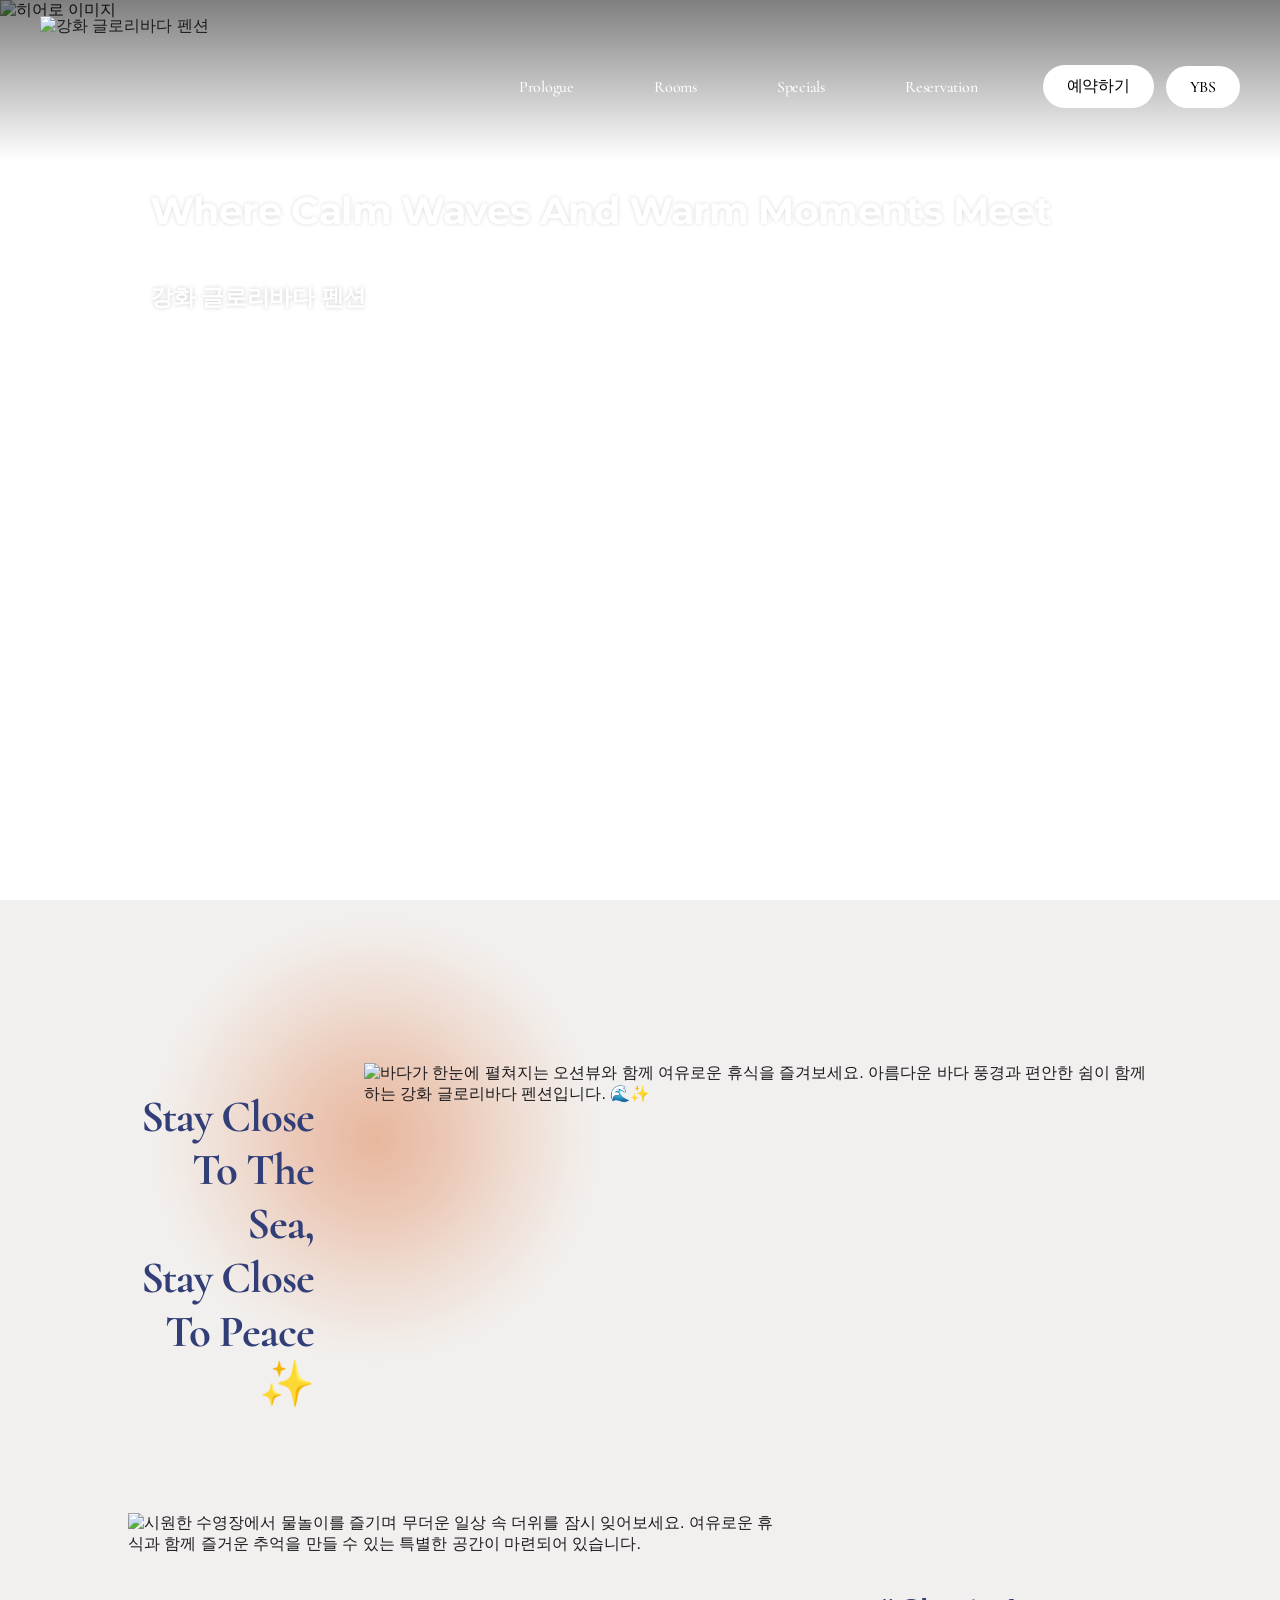
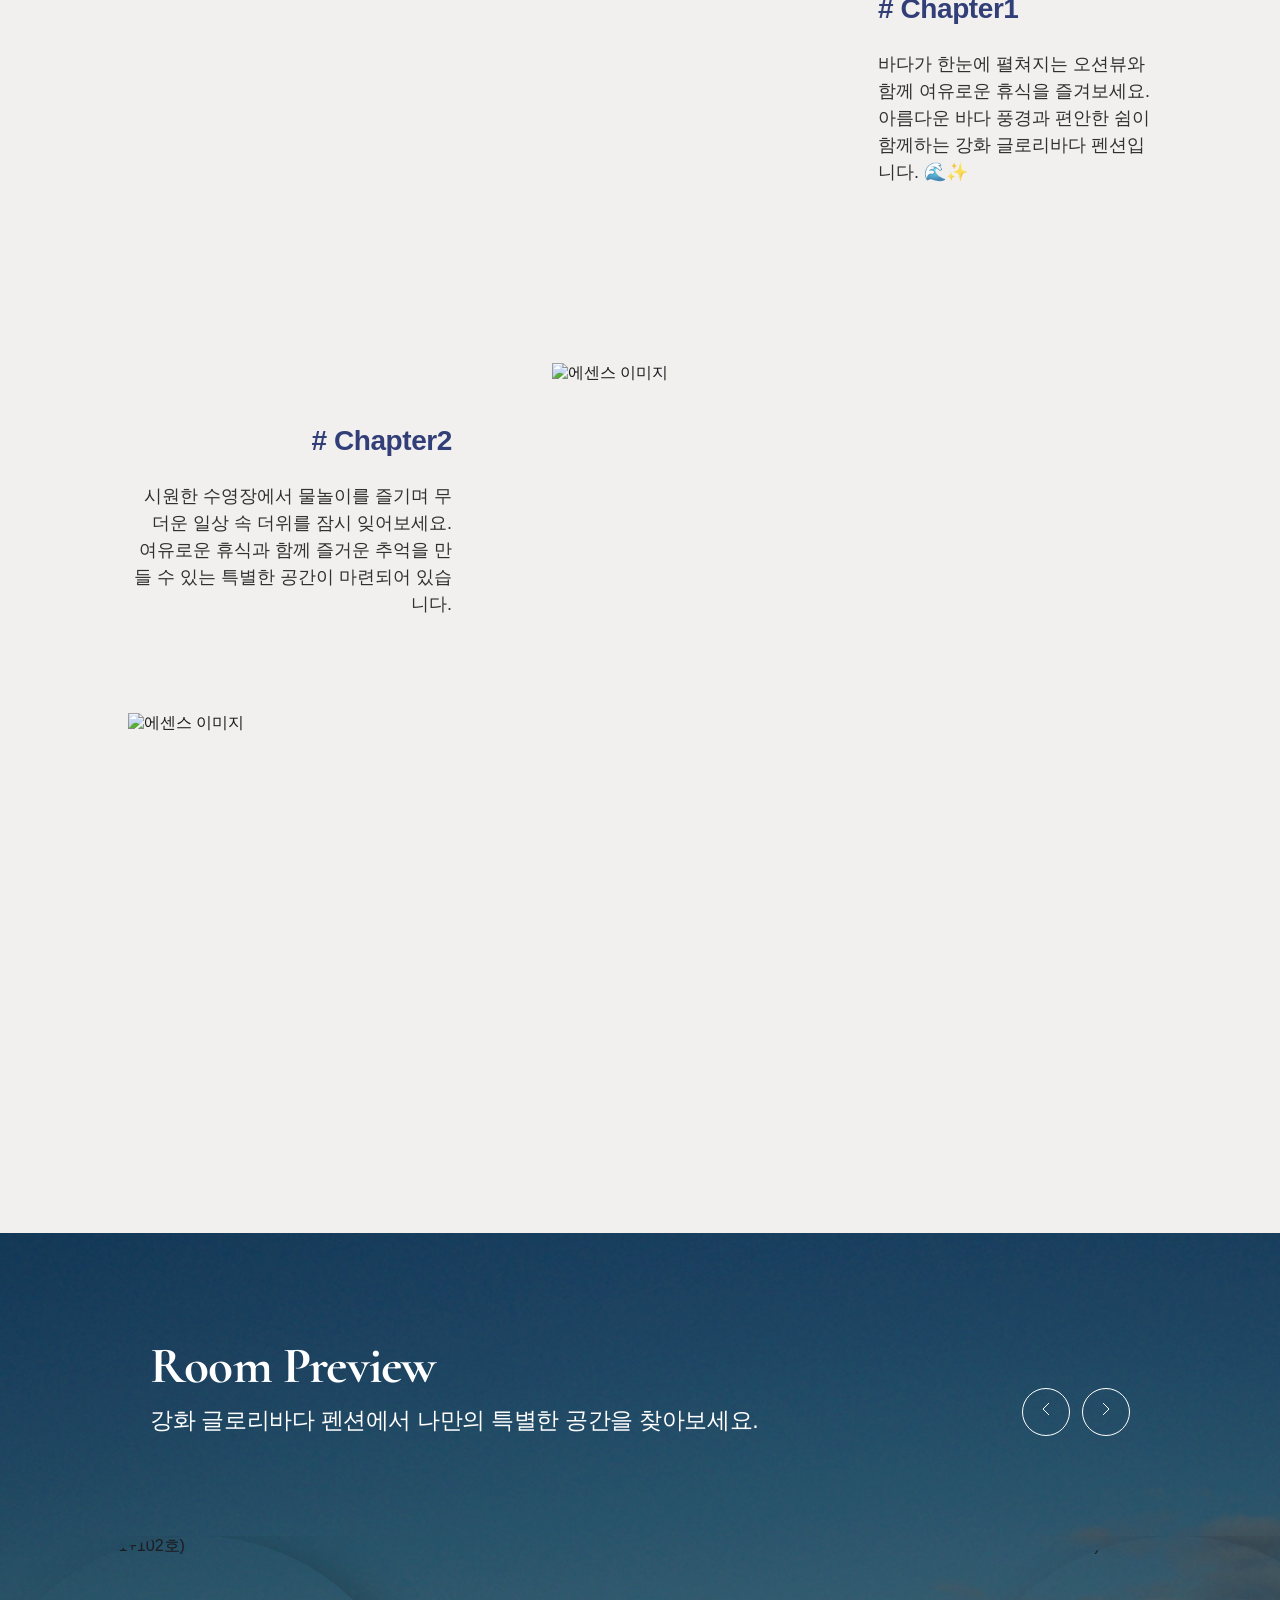
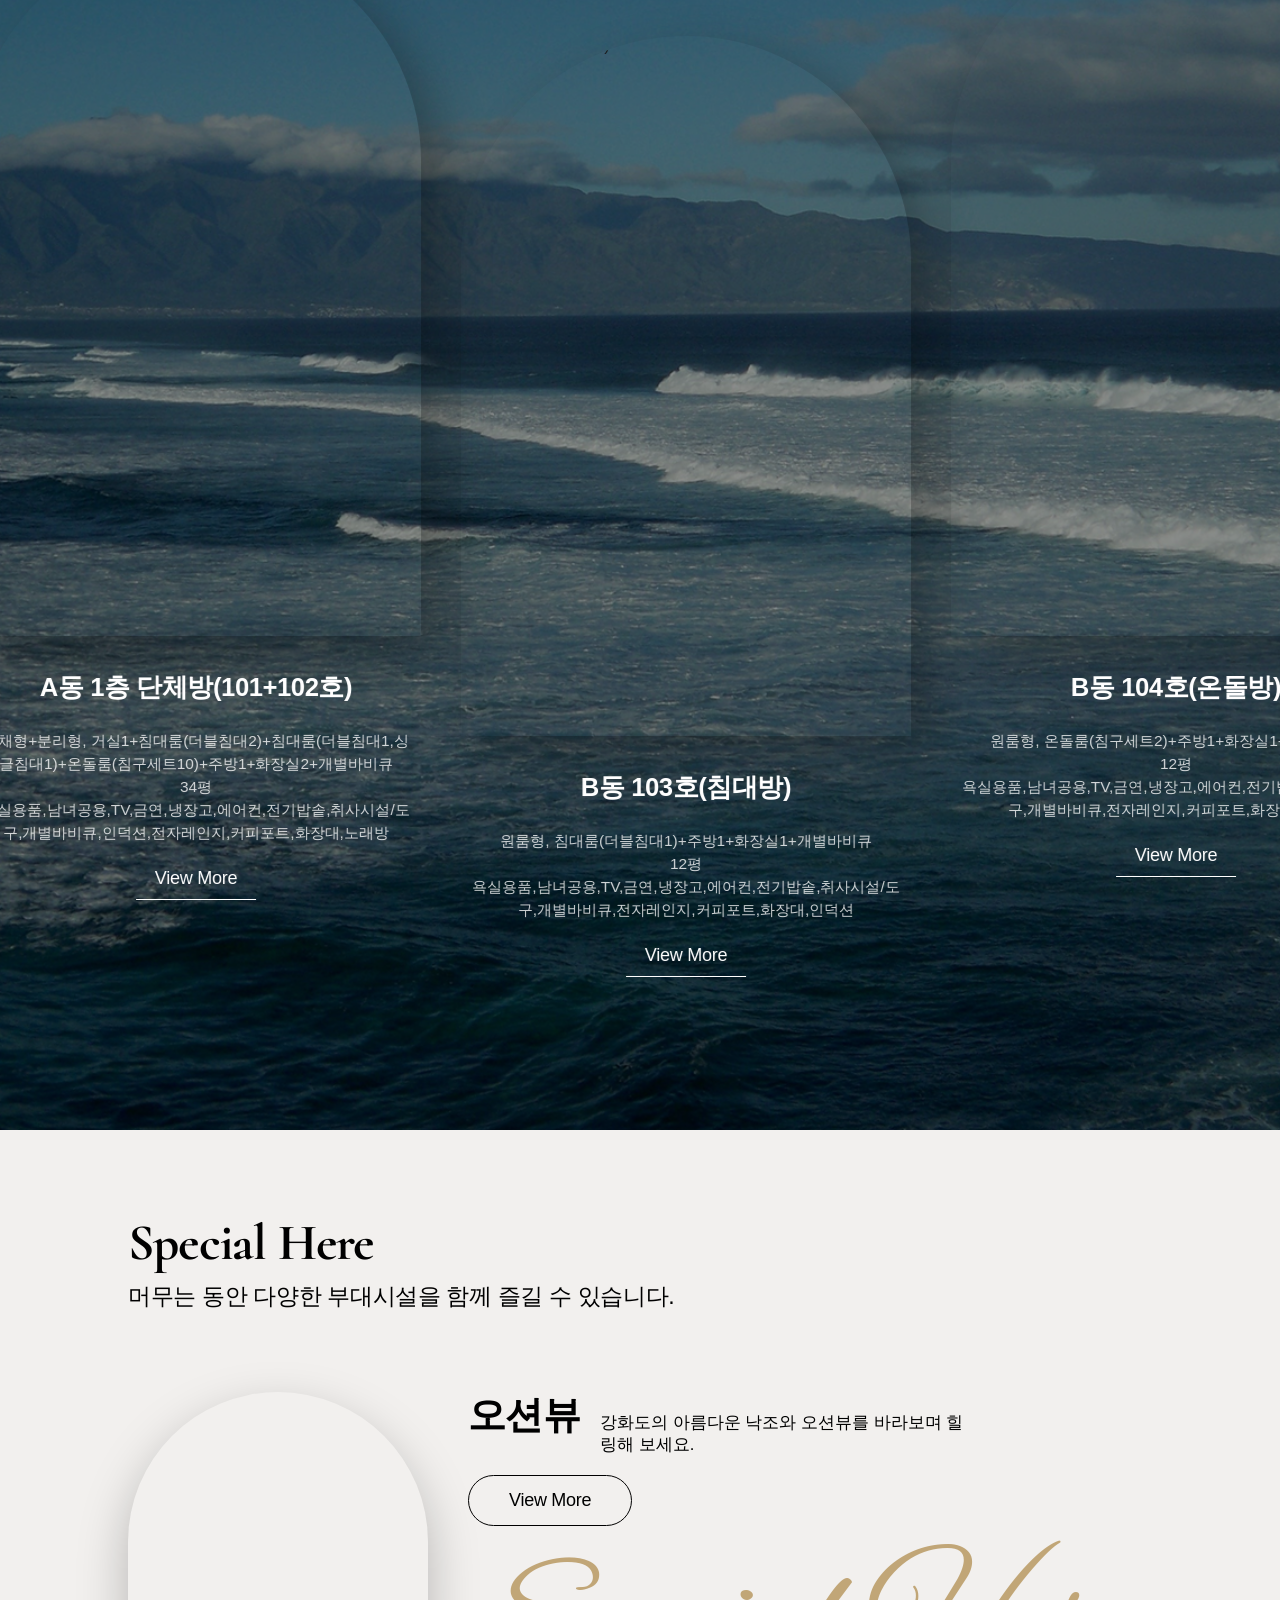
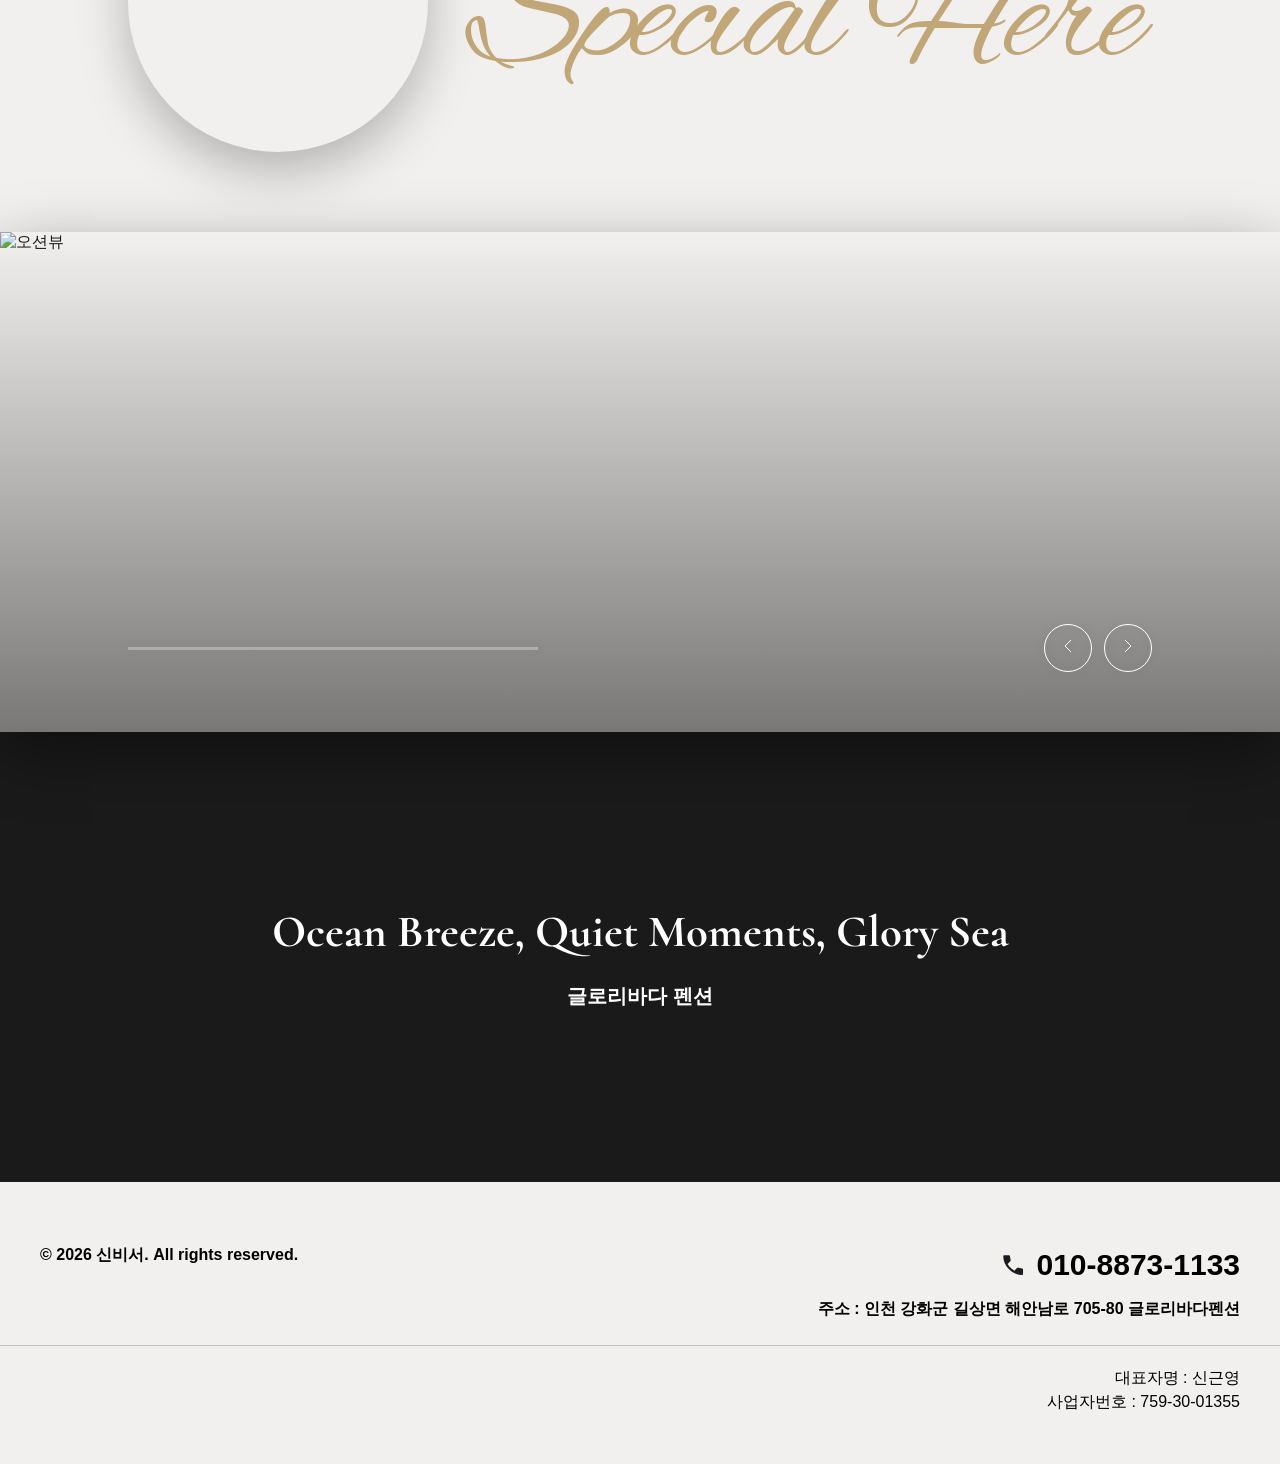
==== commit d608cfde: "Update template code and site data" ====
--- a/index.html
+++ b/index.html
@@ -3,8 +3,9 @@
 <head>
     <meta charset="UTF-8">
     <meta name="viewport" content="width=device-width, initial-scale=1.0">
-    <title></title>
-
+    <title>강화 글로리바다 펜션 - 홈</title>
+    <meta name="description" content="강화 바다를 품은 오션뷰와 수영장, 개별 바베큐를 함께 즐길 수 있는 글로리바다 펜션">
+    <meta name="keywords" content="강화펜션 ,강화오션뷰,강화수영장펜션,강화바다펜션,글로리바다펜션">
     <!-- Stylesheets -->
     <link rel="stylesheet" href="styles/theme.css">
     <link rel="stylesheet" href="styles/common.css">
@@ -13,15 +14,15 @@
   <!-- Open Graph Meta Tags for Social Media -->
   <meta property="og:type" content="website" />
   <meta property="og:title" content="강화 글로리바다 펜션 - 홈" />
-  
-  <meta property="og:image" content="https://jlnjajtcnyqupfaqjerz.supabase.co/storage/v1/object/public/app-images/property/3c1449b3-928f-47f1-ad1d-892ec040c48b/thumbnail/1780039776688-28pondf90g.jpg" />
+  <meta property="og:description" content="강화도의 멋진 낙조가 있는 글로리바다 펜션입니다. 대형 수영장, 단체객실, 가족여행으로 안성맞춤입니다." />
+  <meta property="og:image" content="https://bookingplay-media.s3.amazonaws.com/item_images/2026/06/02/ZLy4SWJeis17.jpg" />
   <meta property="og:url" content="https://glorysea.kr" />
 
   <!-- Twitter Card Meta Tags -->
   <meta name="twitter:card" content="summary_large_image" />
   <meta name="twitter:title" content="강화 글로리바다 펜션 - 홈" />
-  
-  <meta name="twitter:image" content="https://jlnjajtcnyqupfaqjerz.supabase.co/storage/v1/object/public/app-images/property/3c1449b3-928f-47f1-ad1d-892ec040c48b/thumbnail/1780039776688-28pondf90g.jpg" />
+  <meta name="twitter:description" content="강화도의 멋진 낙조가 있는 글로리바다 펜션입니다. 대형 수영장, 단체객실, 가족여행으로 안성맞춤입니다." />
+  <meta name="twitter:image" content="https://bookingplay-media.s3.amazonaws.com/item_images/2026/06/02/ZLy4SWJeis17.jpg" />
 </head>
 <body>
     <!-- Navigation (Header) - page-wrapper 밖으로 분리 -->
--- a/styles/theme.css
+++ b/styles/theme.css
@@ -16,6 +16,6 @@
   --font-ko-main: 'MaruBuri', sans-serif;
   --font-ko-sub: 'Pretendard', sans-serif;
   --font-en-main: 'Cormorant', sans-serif;
-  --color-primary: #ecebe8;
-  --color-secondary: #683c3c;
+  --color-primary: #F2F0EE;
+  --color-secondary: #323E77;
 }
